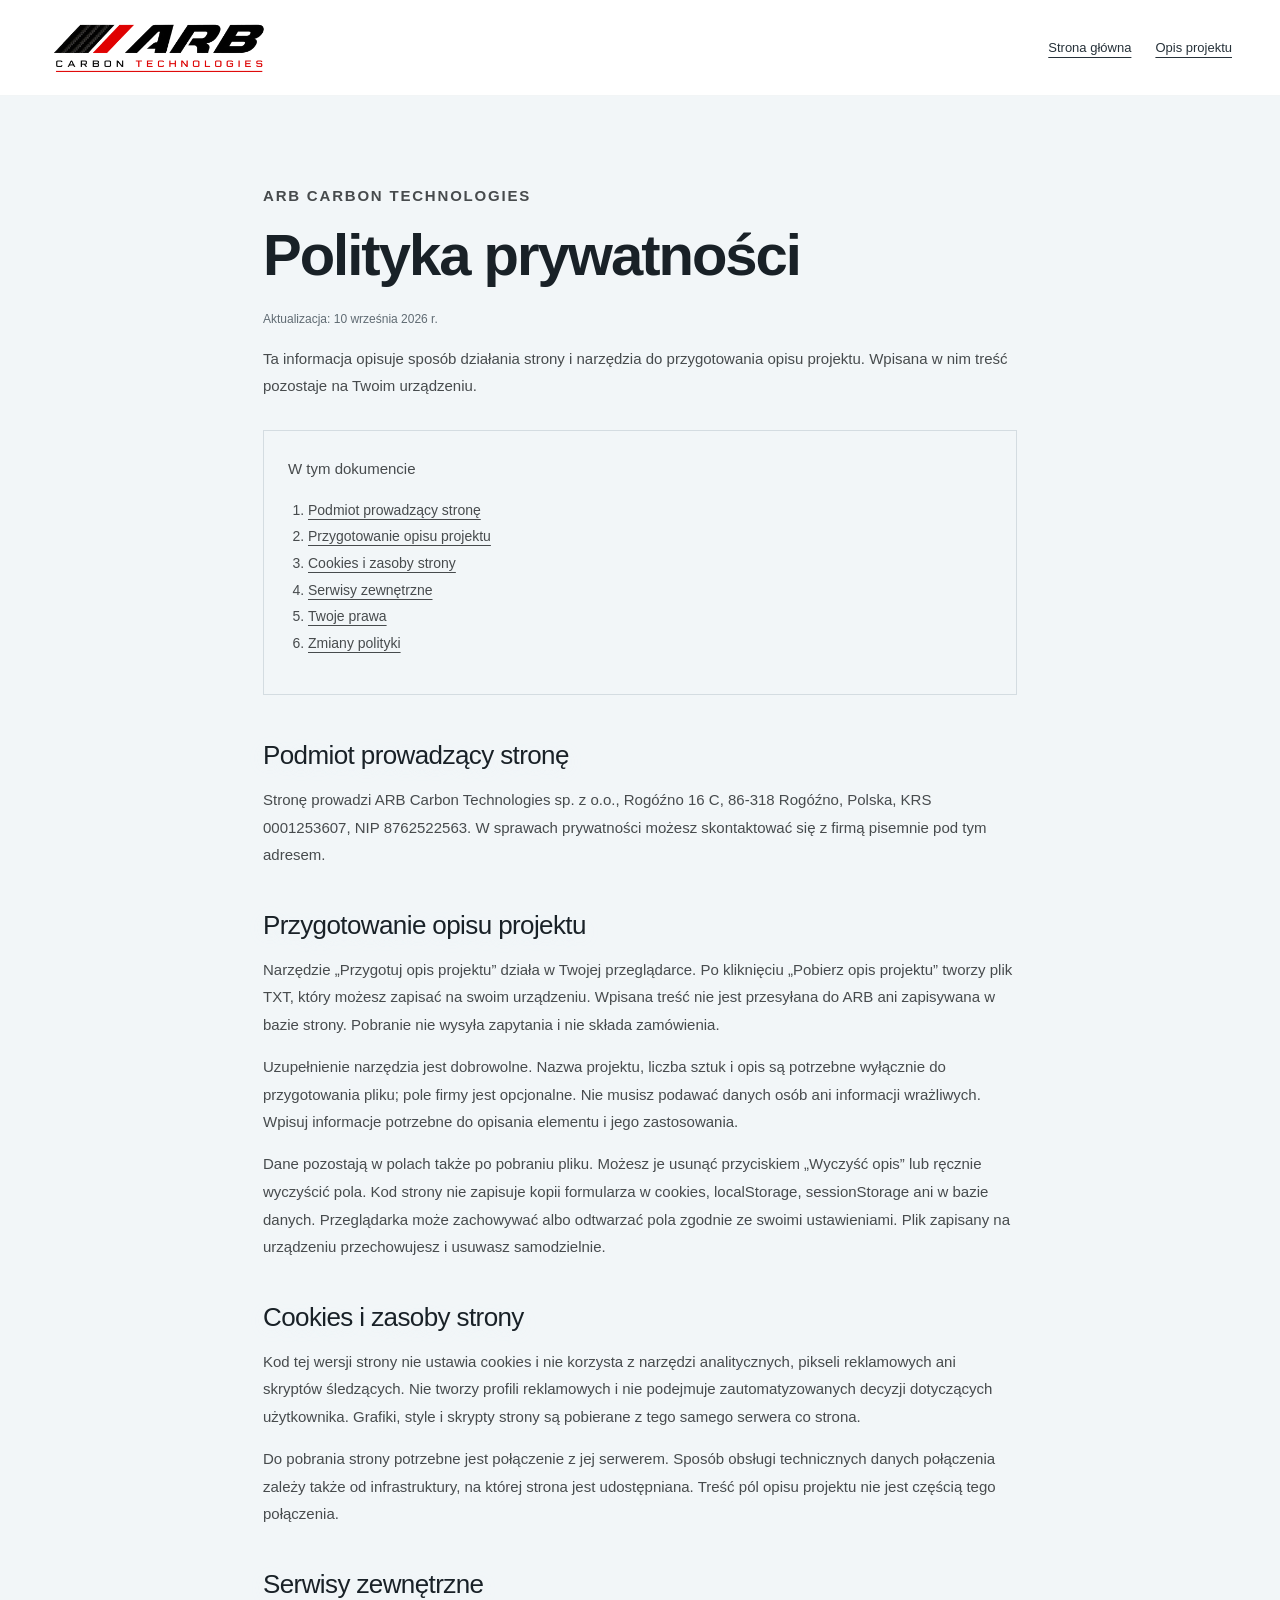
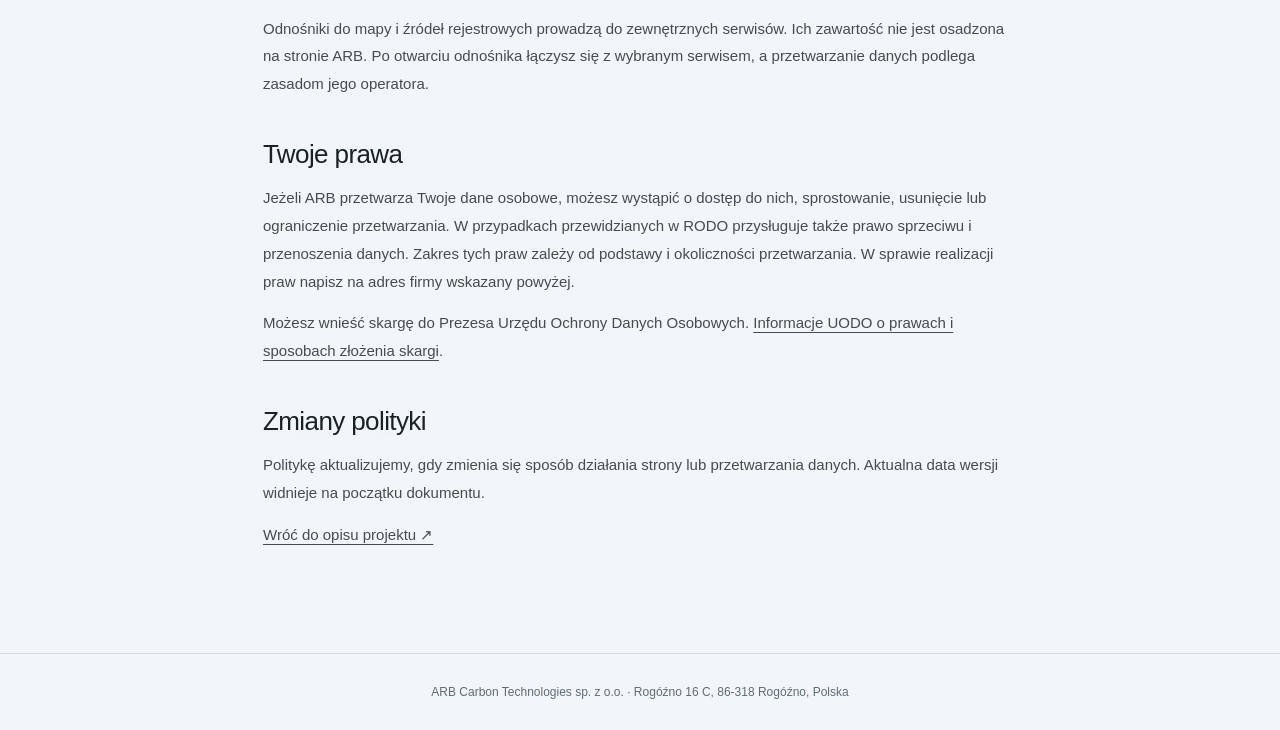
==== polityka-prywatnosci.html @ 8e873575 "Dodaj stronę ARB Carbon Technologies Aktualny projekt strony z animacjami, lokalnym generatorem opis" ====
<!doctype html>
<html lang="pl">
<head>
  <meta charset="utf-8">
  <meta http-equiv="Content-Security-Policy" content="default-src 'self'; script-src 'self' 'sha256-8RVuYp0rZV36lyGmBgAni/ZGkVA51W/jAqYqKKW5oOg='; script-src-attr 'none'; style-src 'self' 'unsafe-inline'; img-src 'self' data: blob:; font-src 'self'; connect-src 'none'; form-action 'none'; object-src 'none'; frame-src 'none'; base-uri 'none'; worker-src 'none'; media-src 'none'">
  <meta name="viewport" content="width=device-width, initial-scale=1">
  <meta name="theme-color" content="#f2f6f8">
  <meta name="referrer" content="no-referrer">
  <meta name="description" content="Prywatność na stronie ARB Carbon Technologies. Zasady lokalnego przygotowania opisu projektu, cookies, linki zewnętrzne i kontakt w sprawach danych.">
  <meta property="og:title" content="Polityka prywatności | ARB Carbon Technologies">
  <meta property="og:description" content="Jak działa lokalny opis projektu i jak dbamy o prywatność na stronie ARB.">
  <meta property="og:type" content="website">
  <meta property="og:locale" content="pl_PL">
  <meta property="og:site_name" content="ARB Carbon Technologies">
  <title>Polityka prywatności | ARB Carbon Technologies</title>
  <link rel="icon" href="assets/favicon.svg" type="image/svg+xml">
  <link rel="stylesheet" href="styles.css">
  <link rel="stylesheet" href="space.css">
  <link rel="stylesheet" href="enhancements.css">
</head>
<body class="legal-page">
  <a class="skip-link" href="#main">Przejdź do treści</a>
  <header class="site-header"><div class="header-inner wrap"><a class="brand" href="index.html" aria-label="ARB Carbon Technologies — strona główna"><img src="assets/arb-logo.webp" alt="ARB Carbon Technologies" width="2172" height="724"></a><nav class="legal-nav" aria-label="Nawigacja"><a href="index.html">Strona główna</a><a href="index.html#zapytanie">Opis projektu</a></nav></div></header>
  <main id="main" class="legal-content">
    <p class="eyebrow">ARB CARBON TECHNOLOGIES</p>
    <h1>Polityka prywatności</h1>
    <p class="legal-date">Aktualizacja: <time datetime="2026-09-10">10 września 2026 r.</time></p>
    <p>Ta informacja opisuje sposób działania strony i narzędzia do przygotowania opisu projektu. Wpisana w nim treść pozostaje na Twoim urządzeniu.</p>
    <nav class="legal-toc" aria-label="Spis treści polityki"><p>W tym dokumencie</p><ol><li><a href="#podmiot">Podmiot prowadzący stronę</a></li><li><a href="#opis">Przygotowanie opisu projektu</a></li><li><a href="#cookies">Cookies i zasoby strony</a></li><li><a href="#linki">Serwisy zewnętrzne</a></li><li><a href="#prawa">Twoje prawa</a></li><li><a href="#zmiany">Zmiany polityki</a></li></ol></nav>
    <section id="podmiot"><h2>Podmiot prowadzący stronę</h2><p>Stronę prowadzi ARB Carbon Technologies sp. z o.o., Rogóźno 16 C, 86-318 Rogóźno, Polska, KRS 0001253607, NIP 8762522563. W sprawach prywatności możesz skontaktować się z firmą pisemnie pod tym adresem.</p></section>
    <section id="opis"><h2>Przygotowanie opisu projektu</h2><p>Narzędzie „Przygotuj opis projektu” działa w Twojej przeglądarce. Po kliknięciu „Pobierz opis projektu” tworzy plik TXT, który możesz zapisać na swoim urządzeniu. Wpisana treść nie jest przesyłana do ARB ani zapisywana w bazie strony. Pobranie nie wysyła zapytania i nie składa zamówienia.</p><p>Uzupełnienie narzędzia jest dobrowolne. Nazwa projektu, liczba sztuk i opis są potrzebne wyłącznie do przygotowania pliku; pole firmy jest opcjonalne. Nie musisz podawać danych osób ani informacji wrażliwych. Wpisuj informacje potrzebne do opisania elementu i jego zastosowania.</p><p>Dane pozostają w polach także po pobraniu pliku. Możesz je usunąć przyciskiem „Wyczyść opis” lub ręcznie wyczyścić pola. Kod strony nie zapisuje kopii formularza w cookies, localStorage, sessionStorage ani w bazie danych. Przeglądarka może zachowywać albo odtwarzać pola zgodnie ze swoimi ustawieniami. Plik zapisany na urządzeniu przechowujesz i usuwasz samodzielnie.</p></section>
    <section id="cookies"><h2>Cookies i zasoby strony</h2><p>Kod tej wersji strony nie ustawia cookies i nie korzysta z narzędzi analitycznych, pikseli reklamowych ani skryptów śledzących. Nie tworzy profili reklamowych i nie podejmuje zautomatyzowanych decyzji dotyczących użytkownika. Grafiki, style i skrypty strony są pobierane z tego samego serwera co strona.</p><p>Do pobrania strony potrzebne jest połączenie z jej serwerem. Sposób obsługi technicznych danych połączenia zależy także od infrastruktury, na której strona jest udostępniana. Treść pól opisu projektu nie jest częścią tego połączenia.</p><!-- Hosting-specific notice must be completed from actual provider configuration before public deployment. --></section>
    <section id="linki"><h2>Serwisy zewnętrzne</h2><p>Odnośniki do mapy i źródeł rejestrowych prowadzą do zewnętrznych serwisów. Ich zawartość nie jest osadzona na stronie ARB. Po otwarciu odnośnika łączysz się z wybranym serwisem, a przetwarzanie danych podlega zasadom jego operatora.</p></section>
    <section id="prawa"><h2>Twoje prawa</h2><p>Jeżeli ARB przetwarza Twoje dane osobowe, możesz wystąpić o dostęp do nich, sprostowanie, usunięcie lub ograniczenie przetwarzania. W przypadkach przewidzianych w RODO przysługuje także prawo sprzeciwu i przenoszenia danych. Zakres tych praw zależy od podstawy i okoliczności przetwarzania. W sprawie realizacji praw napisz na adres firmy wskazany powyżej.</p><p>Możesz wnieść skargę do Prezesa Urzędu Ochrony Danych Osobowych. <a href="https://uodo.gov.pl/pl/493/155" rel="noreferrer">Informacje UODO o prawach i sposobach złożenia skargi</a>.</p></section>
    <section id="zmiany"><h2>Zmiany polityki</h2><p>Politykę aktualizujemy, gdy zmienia się sposób działania strony lub przetwarzania danych. Aktualna data wersji widnieje na początku dokumentu.</p></section>
    <p><a href="index.html#zapytanie">Wróć do opisu projektu ↗</a></p>
  </main>
  <footer>ARB Carbon Technologies sp. z o.o. · Rogóźno 16 C, 86-318 Rogóźno, Polska</footer>
</body>
</html>
---- styles.css ----
@charset "UTF-8";
:root{--red:#e5232c;--red-dark:#bd1620;--ink:#151719;--muted:#75797c;--paper:#fff;--pale:#f3f4f3;--line:#dedfdf;--dark:#0c0e10;--wrap:1320px;--gutter:48px}
*,*::before,*::after{box-sizing:border-box}html{scroll-behavior:smooth;scroll-padding-top:115px}body{margin:0;background:var(--paper);color:var(--ink);font-family:Arial,Helvetica,sans-serif;-webkit-font-smoothing:antialiased;font-size:15px;line-height:1.7}button,input,select,textarea{font:inherit}button,a{-webkit-tap-highlight-color:transparent}a{color:inherit;text-decoration:none}button{cursor:pointer}img{max-width:100%;display:block}button{color:inherit}p,h1,h2,h3,h4{margin:0}button:focus-visible,a:focus-visible,summary:focus-visible,select:focus-visible,input:focus-visible,textarea:focus-visible,[tabindex="0"]:focus-visible{outline:3px solid var(--red);outline-offset:5px}::selection{background:var(--red);color:white}.wrap{max-width:calc(var(--wrap) + var(--gutter)*2);padding-inline:var(--gutter);margin-inline:auto}.sr-only{position:absolute!important;width:1px;height:1px;padding:0;margin:-1px;overflow:hidden;clip:rect(0,0,0,0);white-space:nowrap;border:0}.skip-link{position:fixed;z-index:100;top:8px;left:8px;background:white;padding:12px 24px;transform:translateY(-150%)}.skip-link:focus{transform:none}.section{padding-block:112px}.eyebrow,.tiny{font-size:10px;font-weight:700;letter-spacing:1.8px;line-height:1.5}.eyebrow{display:flex;align-items:center;gap:15px;margin-bottom:28px}.section-no{color:var(--red);letter-spacing:1px}.light{color:#c5c8cb}.red-line{height:2px;width:27px;background:var(--red);display:inline-block}.muted{color:#8a8e90}h2{font-size:58px;font-weight:600;line-height:1.08;letter-spacing:-2.6px}h3{font-size:25px;line-height:1.2;letter-spacing:-.8px;font-weight:600}.lead{font-size:23px;line-height:1.45;letter-spacing:-.6px}.button{display:inline-flex;align-items:center;justify-content:center;gap:30px;min-height:58px;padding:16px 25px;background:var(--red);color:white;border:1px solid var(--red);font-size:12px;font-weight:700;line-height:1.5;transition:background .2s,transform .2s}.button:hover{background:var(--red-dark);border-color:var(--red-dark);transform:translateY(-2px)}.button span{font-size:21px;font-weight:400;line-height:1}.button-small{min-height:45px;padding:10px 18px;gap:22px;font-size:11px}.text-link{font-size:12px;display:inline-flex;align-items:center;gap:28px;font-weight:700;border-bottom:1px solid #aeb0b2;padding-bottom:7px;line-height:1.5}.text-link span{font-size:20px;font-weight:400}.text-link:hover{color:var(--red);border-color:var(--red)}.light-link{color:white;border-color:#5b5f64}.small-action{border:0;background:transparent;padding:0;font-size:11px;display:inline-flex;gap:12px;align-items:center;border-bottom:1px solid #b0b2b3;line-height:1.8}.small-action:hover{color:var(--red)}
.site-header{height:96px;background:rgba(255,255,255,.97);position:sticky;top:0;z-index:20;border-bottom:1px solid #ececec;transition:box-shadow .2s}.site-header.is-scrolled{box-shadow:0 4px 20px #0000000b}.header-inner{height:100%;display:flex;align-items:center;justify-content:space-between;gap:35px}.brand{width:228px;flex-shrink:0}.brand img{width:100%;height:auto}.primary-nav{display:flex;align-items:center;gap:35px}.primary-nav>a:not(.button){font-size:12px;font-weight:600;position:relative}.primary-nav>a:not(.button)::after{content:"";position:absolute;bottom:-8px;left:0;width:100%;height:2px;background:var(--red);transform:scaleX(0);transition:transform .2s;transform-origin:left}.primary-nav>a:hover::after,.primary-nav>a[aria-current="location"]::after,.primary-nav>a.is-active::after{transform:scaleX(1)}.header-cta{margin-left:13px}.menu-toggle{display:none}
.hero{background:var(--dark);min-height:744px;position:relative;isolation:isolate;overflow:hidden;color:white}.hero-image{position:absolute;inset:0;width:100%;height:100%;object-fit:cover;object-position:center 50%;z-index:-3}.hero-shade{position:absolute;inset:0;z-index:-2;background:linear-gradient(90deg,rgba(8,10,12,.98) 0%,rgba(8,10,12,.65) 31%,rgba(8,10,12,.08) 58%),linear-gradient(0deg,rgba(8,10,12,.8),transparent 25%)}.hero-content{padding-top:76px;padding-bottom:124px;position:relative}.hero .eyebrow{font-size:10px;letter-spacing:2px;margin-bottom:25px}.hero h1{font-size:96px;font-weight:600;letter-spacing:-5.5px;line-height:.99}.hero h1>span{color:var(--red)}.hero-description{color:#b9bdc1;font-size:14px;line-height:1.85;margin-top:29px}.hero-actions{display:flex;align-items:center;gap:30px;margin-top:32px}.hero-actions .button{padding:16px 23px}.hero-actions .text-link{border:0;font-size:11px;gap:15px}.hero-foot{position:absolute;left:0;right:0;bottom:30px;display:flex;align-items:center;gap:30px}.scroll-cue{display:inline-flex;gap:17px;align-items:center;font-size:9px;letter-spacing:1.5px}.scroll-cue>span{border:1px solid #56595d;width:28px;height:36px;display:grid;place-items:center;font-size:15px}.hero-caption{margin-left:auto;font-size:8px;color:#a0a4a8;letter-spacing:1.7px}.hero-index{font-size:9px;color:#cbd0d3;margin-left:50px;letter-spacing:2px}.visual-label{position:absolute;font-size:8px;line-height:1.4;color:#a4a6a9;right:22px;bottom:9px}.values-strip{border-bottom:1px solid var(--line);background:#f5f6f5}.values-inner{display:flex;align-items:center;justify-content:space-between;min-height:84px;gap:20px}.values-inner>span{display:flex;gap:14px;align-items:center;font-size:12px;font-weight:600}.values-inner i{font-style:normal;font-weight:400;font-size:24px;color:#555c60}.values-inner .origin{font-size:9px;letter-spacing:1.4px;color:#6d7276;border-left:1px solid #d4d7d9;padding-left:45px}.polish-mark{width:15px;height:11px;border:1px solid #d8d8d8;background:linear-gradient(to bottom,white 50%,#e5232c 50%)}
.about-grid{display:grid;grid-template-columns:1.04fr 1fr;gap:95px}.about-copy{padding-top:44px;max-width:560px}.about-copy .lead{margin-bottom:21px;color:#202427}.about-copy>p:not(.lead){font-size:14px;color:#70767a;line-height:1.9;margin-bottom:13px}.about-copy .text-link{margin-top:14px}.material-note{display:flex;align-items:center;gap:30px;margin-top:78px;position:relative}.material-note::before{content:"";position:absolute;top:0;left:var(--gutter);right:var(--gutter);height:1px;background:var(--line)}.material-note{padding-top:35px}.material-number{width:72px;height:77px;border:1px solid #bdc1c4;font-size:55px;line-height:1;display:flex;align-items:center;justify-content:center;position:relative;font-weight:500}.material-number>span{position:absolute;top:5px;left:7px;font-size:9px;color:#777}.material-note .eyebrow{font-size:8px;letter-spacing:1.4px;color:#777e82;margin-bottom:9px}.material-note>div:nth-child(2)>p:last-child{font-size:21px;letter-spacing:-.5px;white-space:nowrap}.material-description{color:#73797d;font-size:12px;line-height:1.9;margin-left:auto;max-width:420px}.material-plus{font-size:25px;font-weight:300;color:#a5aaae;margin-left:26px}
.capabilities-section{background:var(--pale)}.section-heading{display:flex;align-items:flex-end;justify-content:space-between;gap:40px;margin-bottom:57px}.section-heading>p{font-size:13px;line-height:1.9;color:#71777b;margin-bottom:4px}.capability-cards{display:grid;grid-template-columns:repeat(3,1fr);gap:20px}.capability-card{background:#fff;padding:30px 31px 25px;display:flex;flex-direction:column;border:1px solid #e7e9e8;position:relative;transition:border-color .3s,transform .3s}.capability-card:hover{border-color:#c4c8c6;transform:translateY(-5px)}.card-top{display:flex;align-items:flex-start;justify-content:space-between;margin-bottom:34px}.card-top .tiny{font-size:8px;color:#757c80;letter-spacing:1.5px}.card-top svg{width:62px;height:62px;stroke:#484f54;stroke-width:1;transform:rotate(-5deg)}.capability-card:nth-child(2) svg{stroke:var(--red)}.capability-card h3{font-size:27px;line-height:1.2;margin-bottom:21px}.capability-card p{color:#747a7e;font-size:12px;line-height:1.95;margin-bottom:35px}.card-link{padding-top:20px;border-top:1px solid #e2e4e3;font-size:10px;font-weight:700;display:flex;align-items:center;justify-content:space-between;gap:10px;margin-top:auto}.card-link>span{font-size:21px;line-height:1;font-weight:400;color:var(--red)}.card-link:hover{color:var(--red)}.applications{display:grid;grid-template-columns:1fr 1.85fr;gap:80px;margin-top:86px}.application-intro .eyebrow{font-size:8px;color:#787e82;margin-bottom:20px}.application-intro h3{font-size:30px;line-height:1.15;margin-bottom:18px}.application-intro>p:last-child{color:#757b7e;font-size:11px;line-height:1.8;max-width:290px}.sector-tabs{display:flex;border-bottom:1px solid #d2d6d4;gap:25px;flex-wrap:wrap}.sector-tabs button{background:transparent;border:0;border-bottom:2px solid transparent;padding:8px 0 15px;font-size:11px;color:#787e80;white-space:nowrap;margin-bottom:-1px}.sector-tabs button[aria-selected="true"]{color:#1a1e20;border-color:var(--red);font-weight:700}.sector-tabs button:hover{color:var(--red)}.sector-panel{display:flex;gap:27px;align-items:flex-start;padding:37px 0 15px;min-height:188px}.sector-number{font-size:50px;color:#b9bfbc;letter-spacing:-3px;line-height:1;font-weight:400}.sector-panel h4{font-size:20px;font-weight:500;letter-spacing:-.5px;line-height:1.3;margin-bottom:13px}.sector-panel p{max-width:430px;color:#757b7e;font-size:12px;line-height:1.85}.round-link{border:1px solid #bfc6c2;border-radius:50%;width:42px;height:42px;flex-shrink:0;display:grid;place-items:center;font-size:21px;margin-left:auto;transition:background .2s,color .2s}.round-link:hover{background:var(--red);color:white;border-color:var(--red)}
.material-feature{position:relative;isolation:isolate;overflow:hidden;background:#111518;color:white;min-height:475px}.material-feature-image{position:absolute;inset:0;z-index:-3;background-image:url('assets/carbon-hero.webp');background-repeat:no-repeat;background-size:170%;background-position:88% 53%;transform:scaleX(-1)}.material-feature-shade{position:absolute;inset:0;z-index:-2;background:linear-gradient(90deg,rgba(7,10,12,.24),rgba(7,10,12,.3) 32%,rgba(7,10,12,.95) 66%,#0b0e10)}.material-feature-inner{padding-block:78px;padding-left:calc(var(--gutter) + 53%);max-width:calc(var(--wrap) + var(--gutter)*2)}.material-feature .eyebrow{font-size:8px;letter-spacing:1.2px;margin-bottom:22px;gap:12px}.material-feature h2{font-size:57px;letter-spacing:-2.4px;font-weight:500}.material-feature h2 em{font-style:normal;color:#acb3b8}.material-feature p:not(.eyebrow){font-size:12px;color:#b0b8be;line-height:1.9;margin-top:22px;margin-bottom:21px}.material-feature .text-link{font-size:10px;gap:25px}
.process-grid{display:grid;grid-template-columns:repeat(4,1fr);gap:30px}.step{display:flex;justify-content:space-between;align-items:center;border-top:1px solid #cbd0cc;padding-top:17px;margin-bottom:45px;font-size:11px;color:var(--red);font-weight:700}.step>span:last-child{font-size:18px;color:#959c97;font-weight:400}.process-grid h3{font-size:20px;letter-spacing:-.6px;margin-bottom:16px}.process-grid p{font-size:12px;color:#788079;line-height:1.95;max-width:245px}.faq-block{display:grid;grid-template-columns:1fr 1.8fr;gap:95px;padding-top:86px;margin-top:90px;border-top:1px solid var(--line)}.faq-block .eyebrow{font-size:8px;color:#858b87;margin-bottom:20px}.faq-block h3{font-size:30px;line-height:1.2}.faq-list{border-top:1px solid var(--line)}details{border-bottom:1px solid var(--line)}summary{list-style:none;cursor:pointer;display:flex;align-items:center;justify-content:space-between;gap:30px;padding:22px 0;font-size:13px;font-weight:600;line-height:1.5}summary::-webkit-details-marker{display:none}summary span{font-size:21px;font-weight:400;color:#858d86;transition:transform .2s}details[open] summary span{transform:rotate(45deg);color:var(--red)}details p{font-size:12px;line-height:1.9;color:#788078;padding:0 35px 25px 0}
.contact-section{background:var(--pale);border-top:1px solid #e7eae7}.contact-heading{margin-bottom:65px}.contact-heading h2{position:relative;font-size:76px;letter-spacing:-3.8px;line-height:1.05}.contact-arrow{position:absolute;right:0;top:-25px;font-size:140px;font-weight:400;line-height:1;color:var(--red)}.contact-grid{display:grid;grid-template-columns:1fr 1.36fr;gap:90px}.contact-information .lead{font-size:21px;line-height:1.45}.contact-item{margin-top:36px}.contact-item .tiny{display:block;font-size:8px;color:#858b87;letter-spacing:1.6px;margin-bottom:14px}.contact-item>p{font-size:15px;line-height:1.9}.contact-item .text-link{font-size:11px;margin-top:15px}.contact-email{display:block;font-size:22px;letter-spacing:-.6px;overflow-wrap:anywhere}.company-mini{display:flex;gap:30px;font-size:9px;color:#777e78;margin-top:33px}.company-mini strong{font-weight:500;color:#202621;margin-left:6px}.contact-tools{display:flex;gap:30px;margin-top:16px}.location-art{position:relative;overflow:hidden;margin-top:36px;height:132px;border:1px solid #dfe4df;background:repeating-linear-gradient(0deg,transparent,transparent 21px,#dfe4df 21px,#dfe4df 22px),repeating-linear-gradient(90deg,transparent,transparent 21px,#dfe4df 21px,#dfe4df 22px);display:flex;justify-content:center;align-items:center;flex-direction:column}.location-art::after{content:"";position:absolute;inset:0;background:radial-gradient(ellipse,#f3f4f3aa 15%,transparent 80%);z-index:0}.location-cross{width:14px;height:14px;border:3px solid var(--red);border-radius:50%;box-shadow:0 0 0 7px #e5232c13;position:relative;z-index:1;margin-bottom:14px;background:var(--pale)}.location-art>span{font-size:9px;font-weight:700;letter-spacing:2px;position:relative;z-index:1}.location-art small{font-size:6px;letter-spacing:1.4px;color:#8b928b;position:relative;z-index:1;margin-top:4px}.project-form{background:white;padding:34px;border:1px solid #e3e7e3}.form-heading{scroll-margin-top:125px;margin-bottom:29px}.form-heading .tiny{font-size:8px;color:#777e78;letter-spacing:1.4px}.form-heading h3{font-size:25px;letter-spacing:-.8px;margin-top:12px}.form-heading>p{font-size:10px;color:#858c85;margin-top:10px}.form-row{display:grid;grid-template-columns:1fr 1fr;gap:19px;margin-bottom:22px}.project-form label{display:block;font-size:10px;font-weight:600;line-height:1.5}.optional{font-weight:400;color:#8e938f;font-size:9px}.project-form input:not([type="checkbox"]),.project-form select,.project-form textarea{width:100%;display:block;margin-top:9px;background:#f8f9f8;border:1px solid #dfe3df;border-radius:0;min-height:45px;padding:11px 12px;color:#252b25;font-size:11px;font-weight:400;line-height:1.5;transition:border-color .2s;box-shadow:none}.project-form input:hover,.project-form select:hover,.project-form textarea:hover{border-color:#b4bdb5}.project-form input::placeholder,.project-form textarea::placeholder{color:#989e98;opacity:1}.project-form textarea{resize:vertical;min-height:126px}.textarea-note{display:flex;justify-content:space-between;gap:10px;margin-top:6px;font-size:8px;color:#8a918a}.textarea-note>span:last-child{white-space:nowrap}.checkbox-label{display:flex!important;align-items:flex-start;gap:10px;margin-top:22px;font-weight:400!important;color:#7c837c;font-size:9px!important;line-height:1.8!important}.checkbox-label input{accent-color:var(--red);margin:3px 0 0;width:13px;height:13px;flex-shrink:0}.inline-button{background:none;border:0;padding:0;color:inherit;font:inherit;text-decoration:underline}.inline-button:hover{color:var(--red)}.form-button{width:100%;justify-content:space-between;margin-top:25px;min-height:52px;padding:13px 20px;font-size:11px}.form-explanation{font-size:9px;line-height:1.8;color:#879087;margin-top:13px}.form-status{font-size:11px;line-height:1.6;color:#1e542f;margin-top:10px}.form-status:empty{display:none}
.footer{background:white}.footer-main{display:flex;align-items:center;gap:45px;padding-top:43px;padding-bottom:35px}.footer-brand{width:193px}.footer-main>p{font-size:11px;color:#7f8580}.back-top{width:42px;height:42px;display:grid;place-items:center;border:1px solid #d9ded9;font-size:18px;margin-left:auto}.back-top:hover{color:var(--red);border-color:var(--red)}.footer-bottom{border-top:1px solid #e8eae8;display:flex;justify-content:space-between;align-items:center;padding-top:22px;padding-bottom:23px;font-size:9px;color:#868d86;gap:25px}.footer-bottom>div{display:flex;gap:25px;align-items:center}.footer-bottom button{border:0;background:transparent;padding:0;font-size:9px;color:#6f776f}.footer-bottom button:hover{color:var(--red)}.footer-bottom>div>span{color:#a0a6a0;margin-left:25px;font-size:8px;letter-spacing:.5px}
.dialog{border:0;border-top:4px solid var(--red);padding:45px;max-width:640px;width:calc(100% - 32px);max-height:85vh;overflow-y:auto;color:var(--ink);box-shadow:0 20px 100px #0003}.dialog::backdrop{background:#080d11bb;backdrop-filter:blur(5px)}.dialog-close{position:absolute;right:16px;top:14px;background:#f1f3f1;border:0;width:32px;height:32px;font-size:24px;line-height:1;display:grid;place-items:center}.dialog .eyebrow{font-size:9px;color:var(--red);margin-bottom:18px}.dialog h2{font-size:32px;letter-spacing:-1px;line-height:1.1;margin-right:20px;margin-bottom:22px}.dialog p{font-size:12px;line-height:1.85;color:#727b73;margin-top:14px;overflow-wrap:anywhere}.dialog h3{font-size:17px;margin-top:25px}.dialog a{text-decoration:underline;color:#202922}.company-details{margin:25px 0;font-size:12px}.company-details>div{display:grid;grid-template-columns:145px 1fr;border-bottom:1px solid var(--line);padding:10px 0;gap:15px}.company-details dt{color:#838b84}.company-details dd{margin:0}.dialog-note{border-top:1px solid var(--line);padding-top:15px}.js-ready [data-reveal]{opacity:0;transform:translateY(18px);transition:opacity .65s ease,transform .65s ease}.js-ready [data-reveal].is-visible{opacity:1;transform:none}
@media(min-width:1600px){.hero{min-height:800px}.hero-content{padding-top:88px}.hero-image{object-position:center 47%}.hero h1{font-size:106px}.material-feature-inner{padding-left:760px}}
@media(max-width:1190px){:root{--gutter:34px}.primary-nav{gap:25px}.brand{width:200px}.hero{min-height:700px}.hero h1{font-size:84px}.hero-content{padding-top:67px}.about-grid{gap:55px}.section{padding-block:90px}h2{font-size:51px}.material-description{max-width:335px}.capability-card{padding:26px 23px}.capability-card h3{font-size:24px}.applications{gap:50px;grid-template-columns:1fr 1.9fr}.sector-tabs{gap:19px}.sector-tabs button{font-size:10px}.material-feature-inner{padding-left:52%}.material-feature h2{font-size:47px}.contact-grid{gap:55px}.contact-heading h2{font-size:66px}.project-form{padding:28px}.contact-information .lead{font-size:19px}.form-heading h3{font-size:23px}.faq-block{gap:65px}.values-inner .origin{padding-left:28px}}
@media(max-width:950px){:root{--gutter:28px}.site-header{height:82px}.brand{width:175px}.primary-nav{gap:20px}.primary-nav>a:not(.button){font-size:11px}.header-cta{margin-left:0}.button-small{padding:10px 13px;gap:12px}.hero h1{font-size:79px}.hero-image{object-position:55% center}.hero-shade{background:linear-gradient(90deg,#080a0cf2,#080a0ca6 40%,#080a0c19 90%),linear-gradient(0deg,#080a0caa,transparent 30%)}.hero-caption{font-size:7px}.hero-index{margin-left:15px}.values-inner>span{font-size:10px;gap:10px}.values-inner .origin{font-size:8px;padding-left:15px}.about-grid{gap:40px;grid-template-columns:1fr 1fr}h2{font-size:43px}.about-copy{padding-top:39px}.about-copy .lead{font-size:21px}.about-copy>p:not(.lead){font-size:12px}.material-note{gap:20px}.material-note>div:nth-child(2)>p:last-child{font-size:18px}.material-description{font-size:10px;max-width:280px}.material-plus{margin-left:0}.material-number{flex-shrink:0;width:60px;height:66px;font-size:45px}.section-heading>p{font-size:11px}.capability-cards{gap:13px}.capability-card{padding:22px 18px}.card-top{margin-bottom:23px}.card-top svg{width:49px;height:49px}.card-top .tiny{font-size:7px}.capability-card h3{font-size:21px}.capability-card p{font-size:11px;margin-bottom:26px}.card-link{font-size:9px}.applications{gap:40px;grid-template-columns:1fr 1.75fr}.sector-tabs{gap:12px}.sector-tabs button{font-size:9px}.sector-panel{gap:20px}.sector-number{font-size:40px}.sector-panel h4{font-size:18px}.sector-panel p{font-size:11px}.round-link{width:32px;height:32px;font-size:18px}.material-feature{min-height:410px}.material-feature-inner{padding-block:68px;padding-left:50%}.material-feature h2{font-size:43px}.material-feature p:not(.eyebrow){font-size:11px}.material-feature .eyebrow{font-size:7px;letter-spacing:1px}.process-grid{gap:20px}.process-grid h3{font-size:18px}.process-grid p{font-size:11px}.faq-block{gap:50px}.contact-grid{gap:35px;grid-template-columns:1fr 1.25fr}.contact-heading h2{font-size:60px}.contact-arrow{font-size:110px}.contact-information .lead{font-size:18px}.company-mini{gap:18px;font-size:8px;flex-wrap:wrap}.contact-tools{gap:18px}.contact-tools .small-action{font-size:10px}.project-form{padding:23px}.form-heading h3{font-size:21px}.form-row{gap:12px}.textarea-note{font-size:7px}.footer-bottom>div{gap:20px}.footer-bottom>div>span{display:none}}
@media(max-width:760px){:root{--gutter:24px}.site-header{height:76px}.brand{width:182px}.header-inner{gap:15px}.menu-toggle{display:flex;width:42px;height:42px;border:1px solid #dce0dc;background:white;flex-direction:column;align-items:center;justify-content:center;gap:6px}.menu-toggle span{width:18px;height:1px;background:#171d17;transition:transform .2s}.menu-toggle[aria-expanded="true"] span:first-child{transform:translateY(3.5px) rotate(45deg)}.menu-toggle[aria-expanded="true"] span:last-child{transform:translateY(-3.5px) rotate(-45deg)}.primary-nav{position:absolute;top:76px;left:0;right:0;background:white;border-bottom:1px solid #dfe3df;display:none;align-items:stretch;padding:20px 24px 28px;box-shadow:0 12px 15px #0000000d}.primary-nav.is-open{display:flex;flex-direction:column;gap:0}.primary-nav>a:not(.button){padding:13px 0;font-size:15px;border-bottom:1px solid #ecefec}.primary-nav>a:not(.button)::after{bottom:0;width:30px}.header-cta{margin-top:20px;min-height:48px;justify-content:space-between;font-size:12px}.hero{min-height:730px}.hero-content{padding-top:51px;padding-bottom:165px}.hero h1{font-size:73px;letter-spacing:-4px;line-height:1.02}.hero .eyebrow{font-size:8px;letter-spacing:1.4px;margin-bottom:25px;gap:12px}.hero .red-line{width:22px}.hero-description{font-size:12px;line-height:1.9;margin-top:24px}.hero-actions{align-items:flex-start;flex-direction:column;gap:20px;margin-top:28px}.hero-actions .button{min-height:53px;font-size:11px;padding:14px 19px}.hero-actions .text-link{font-size:10px;gap:24px}.hero-image{object-position:62% center;opacity:.68}.hero-shade{background:linear-gradient(90deg,#080a0cde,#080a0c52 90%),linear-gradient(0deg,#080a0cbb,transparent 35%)}.hero-foot{bottom:28px}.hero-caption{display:none}.hero-index{margin-left:auto}.visual-label{font-size:7px;right:15px;bottom:7px}.values-inner{display:grid;grid-template-columns:1fr 1fr;gap:0;min-height:112px}.values-inner>span{font-size:10px;min-height:50px;gap:12px}.values-inner>span:nth-child(2n){padding-left:15px}.values-inner i{font-size:21px}.values-inner .origin{border:0;font-size:7px;letter-spacing:1px;padding-left:15px}.section{padding-block:72px}.eyebrow{font-size:8px;letter-spacing:1.6px;margin-bottom:22px;gap:12px}h2{font-size:43px;line-height:1.1;letter-spacing:-2px}.about-grid{grid-template-columns:1fr;gap:30px}.about-copy{padding-top:0;max-width:none}.about-copy .lead{font-size:23px;margin-bottom:17px}.about-copy>p:not(.lead){font-size:13px;line-height:1.9}.about-copy .text-link{font-size:11px}.material-note{flex-wrap:wrap;gap:22px;margin-top:43px;padding-top:27px}.material-description{max-width:none;flex-basis:100%;font-size:11px;margin-left:0;line-height:1.8}.material-note>div:nth-child(2)>p:last-child{font-size:20px}.material-plus{margin-left:auto}.material-number{width:56px;height:62px;font-size:43px}.material-note .eyebrow{font-size:7px}.section-heading{display:block;margin-bottom:35px}.section-heading>p{font-size:12px;margin-top:24px}.capability-cards{grid-template-columns:1fr;gap:15px}.capability-card{padding:27px}.card-top{margin-bottom:22px}.card-top svg{width:59px;height:59px}.card-top .tiny{font-size:8px}.capability-card h3{font-size:29px}.capability-card p{font-size:12px;line-height:1.9;max-width:520px}.card-link{font-size:11px}.applications{grid-template-columns:1fr;gap:28px;margin-top:53px}.application-intro h3{font-size:32px}.application-intro h3 br{display:none}.application-intro>p:last-child{max-width:none;font-size:11px}.sector-tabs{gap:18px;row-gap:0}.sector-tabs button{font-size:10px;padding-bottom:12px}.sector-panel{padding-top:26px;gap:20px;min-height:165px}.sector-panel h4{font-size:19px}.sector-panel p{font-size:11px}.sector-number{font-size:41px}.round-link{display:none}.material-feature{min-height:570px;display:flex;align-items:flex-end}.material-feature-image{background-size:auto 130%;background-position:65% 20%;transform:none}.material-feature-shade{background:linear-gradient(0deg,#090d10 2%,#090d10ed 40%,#090d1066 78%,#090d1044)}.material-feature-inner{padding:230px var(--gutter) 50px;width:100%}.material-feature .eyebrow{font-size:7px}.material-feature h2{font-size:48px;letter-spacing:-2.4px}.material-feature p:not(.eyebrow){font-size:12px}.material-feature .text-link{font-size:10px}.process-grid{grid-template-columns:1fr 1fr;gap:35px 24px}.step{margin-bottom:25px;padding-top:14px}.process-grid h3{font-size:20px}.process-grid p{font-size:11px;line-height:1.85}.faq-block{grid-template-columns:1fr;gap:29px;margin-top:54px;padding-top:49px}.faq-block h3{font-size:31px}.faq-block .eyebrow{font-size:8px}.faq-block h3 br{display:none}summary{font-size:12px;gap:20px;padding:20px 0}details p{font-size:11px;padding-right:15px}.contact-heading{margin-bottom:37px}.contact-heading h2{font-size:46px;letter-spacing:-2.3px}.contact-arrow{display:none}.contact-grid{grid-template-columns:1fr;gap:36px}.contact-information .lead{font-size:21px}.contact-item{margin-top:30px}.contact-item>p{font-size:14px}.company-mini{font-size:9px;gap:25px}.contact-tools{gap:25px}.contact-tools .small-action{font-size:11px}.location-art{height:114px;margin-top:26px}.project-form{padding:25px}.form-heading h3{font-size:25px}.form-row{gap:18px}.project-form input:not([type="checkbox"]),.project-form select,.project-form textarea{font-size:16px;padding:10px;min-height:48px}.project-form label{font-size:11px}.project-form input::placeholder,.project-form textarea::placeholder{font-size:12px}.textarea-note{font-size:8px}.form-heading .tiny{font-size:7px}.form-button{font-size:12px;min-height:54px}.form-explanation{font-size:10px}.footer-main{flex-wrap:wrap;padding-top:28px;padding-bottom:25px;gap:13px 25px}.footer-brand{width:185px}.footer-main>p{order:3;flex-basis:100%;font-size:10px}.back-top{width:38px;height:38px}.footer-bottom{display:block;padding-top:20px;padding-bottom:24px;font-size:9px}.footer-bottom>div{margin-top:12px;gap:25px}.footer-bottom button{font-size:9px}.dialog{padding:35px 24px}.dialog h2{font-size:28px}.company-details>div{grid-template-columns:105px 1fr;font-size:11px}}
@media(max-width:390px){:root{--gutter:20px}.hero h1{font-size:64px;letter-spacing:-3.8px}.hero{min-height:706px}.hero .eyebrow{font-size:7px}.hero-actions .button{gap:22px}.values-inner>span{font-size:9px}.values-inner .origin{font-size:6px}.hero-content{padding-top:44px}h2{font-size:38px}.contact-heading h2{font-size:39px}.process-grid{gap:32px 19px}.process-grid h3{font-size:18px}.project-form{padding:20px}.form-row{grid-template-columns:1fr;gap:18px}.form-heading h3{font-size:23px}.sector-tabs{gap:14px}.sector-tabs button{font-size:9px}.material-note{gap:17px}.material-note>div:nth-child(2)>p:last-child{font-size:18px}}
@media(prefers-reduced-motion:reduce){html{scroll-behavior:auto}*,*::before,*::after{animation:none!important;transition:none!important}.js-ready [data-reveal]{opacity:1;transform:none}}
@media print{.site-header,.hero,.values-strip,.material-feature,.project-form,.footer,.menu-toggle,.contact-tools,.location-art,.capabilities-section,.process-section,.about-section,.contact-arrow,.skip-link{display:none!important}.section{padding:0}.contact-heading h2{font-size:30px}.contact-grid{display:block}.contact-section{background:white}.contact-information{opacity:1!important;transform:none!important}.dialog[open]{position:static;max-height:none;box-shadow:none}.dialog-close{display:none}}

.brief-privacy{font-size:9px;line-height:1.8;color:#707970;margin-top:20px}.brief-privacy .inline-button{color:#343e35}

.footer-brand img{width:100%;height:auto}.project-form fieldset{border:0;padding:0;margin:0;min-width:0}.project-form fieldset:disabled{opacity:.65}.project-form fieldset:disabled button{cursor:not-allowed}.project-form noscript p{font-size:12px;margin-top:20px;color:#6b746d}
.about-copy>p:not(.lead),.material-description,.section-heading>p,.capability-card p,.application-intro>p:last-child,.sector-panel p,.process-grid p,details p{color:#626d69}.card-top .tiny,.contact-item .tiny,.form-heading .tiny,.form-heading>p,.optional,.textarea-note,.form-explanation,.footer-main>p,.footer-bottom,.footer-bottom button{color:#68736c}.project-form input::placeholder,.project-form textarea::placeholder{color:#737b75}
---- space.css ----
/* One continuous, light studio environment. All original content remains in the document flow. */
:root { --space-bg:#f2f6f8; --space-white:#0b0f11; --space-copy:#474b4d; --space-line:#54585a29; --space-red:#ed2a38; }
html { background:var(--space-bg); }
body { background:var(--space-bg); color:var(--space-white); overflow-x:clip; }
.space-backdrop { position:fixed; inset:0; z-index:0; pointer-events:none; overflow:hidden; background:radial-gradient(ellipse at 72% 38%,#d3d7d980,transparent 59%),radial-gradient(ellipse at 13% 84%,#dadee030,transparent 54%),#f2f6f8; }
.space-backdrop::before { content:""; position:absolute; inset:0; opacity:.5; background-image:radial-gradient(1px 1px at 12% 18%,#525658 90%,transparent),radial-gradient(1px 1px at 76% 8%,#101416 90%,transparent),radial-gradient(1px 1px at 57% 67%,#383c3e 90%,transparent),radial-gradient(1px 1px at 82% 41%,#535759 90%,transparent),radial-gradient(1px 1px at 27% 87%,#696d6f 90%,transparent); background-size:470px 390px,710px 550px,530px 410px,620px 490px,380px 670px; }
.space-backdrop::after { content:""; position:absolute; inset:0; background:radial-gradient(ellipse at 60% 40%,transparent 25%,#f5f9fb70 100%); }
#space-canvas { display:block; width:100%; height:100%; }
body.space-rendered .space-backdrop::before { opacity:0; }
.space-route { position:fixed; width:1px; top:0; bottom:0; left:max(20px,calc((100vw - 1440px)/2 + 20px)); background:linear-gradient(transparent,#5a5e6010 20%,#5a5e6020 70%,transparent); pointer-events:none; z-index:1; }
.space-route::before { content:""; position:absolute; top:0; bottom:0; left:-2px; width:5px; background:linear-gradient(transparent 25%,#fa435416 45%,#fa435476 50%,#fa435416 55%,transparent 75%); transform:translateY(calc((var(--reading-progress,0) - .5) * 90vh)); }
#main,.footer { position:relative; z-index:2; }
.site-header,.site-header.is-scrolled { background:#f2f6f8b8; border-color:#494d4f14; backdrop-filter:blur(20px); -webkit-backdrop-filter:blur(20px); box-shadow:none; color:#303436; }
.site-header.is-scrolled { background:#f2f6f8d6; }
.brand img,.footer-brand img { filter:none; }
.primary-nav>a:not(.button) { font-weight:400; letter-spacing:.3px; }
.primary-nav>a:hover { color:white; }
.reading-progress { box-shadow:0 0 12px #eb304366; }
.hero,.about-section,.capabilities-section,.material-feature,.process-section,.contact-section { background:transparent; background-image:none; border:0; box-shadow:none; }
.hero { isolation:auto; min-height:calc(100svh - 96px); perspective:none; overflow:hidden; }
.hero-image { opacity:.65; mask-image:linear-gradient(0deg,transparent,black 30%,black 78%,transparent); -webkit-mask-image:linear-gradient(0deg,transparent,black 30%,black 78%,transparent); }
body.space-rendered .hero-image { opacity:0; }
.hero-shade { z-index:0; background:linear-gradient(90deg,#f2f6f8bb,transparent 65%); }
.hero-content { z-index:2; padding-top:clamp(72px,12vh,135px); padding-bottom:150px; }
.hero-light,.hero-floor { display:none; }
.hero h1 { font-weight:500; text-shadow:0 10px 50px #f4f8fa55; }
.hero .hero-line:last-child { color:#f33743; }
.hero h1 .hero-word { letter-spacing:-5px; }
.hero-description { color:#414547; }
.hero-foot,.hero>.visual-label { z-index:3; }
.hero-foot { bottom:28px; }
.hero .eyebrow { color:#2d3133; font-weight:500; }
.scroll-cue>span { border-color:#4d515347; }
.values-strip { background:transparent; border:0; box-shadow:none; }
.values-inner { min-height:90px; position:relative; }
.values-inner::before,.values-inner::after { content:""; position:absolute; top:0; left:var(--gutter); right:var(--gutter); height:1px; background:linear-gradient(90deg,#5e626433,#5e626407); }
.values-inner::after { top:auto; bottom:0; background:linear-gradient(90deg,#5e62641a,transparent); }
.values-inner>span { color:#484c4e; font-weight:400; }
.values-inner i { color:#e45461; }
.values-inner .origin { color:#696d6f; border-color:#5a5e6023; }
.section { padding-block:150px; }
.eyebrow { color:#393d3f; }
.section-no { color:#f04a56; }
h2,h3,h4,.lead { color:var(--space-white); }
h2 { font-weight:500; text-shadow:0 4px 20px #f4f8fa99; }
.muted { color:#5b5f61; }
.about-copy .lead { color:#14181a; }
.about-copy>p:not(.lead),.material-description,.section-heading>p,.capability-card p,.application-intro>p:last-child,.sector-panel p,.process-grid p,details p { color:#4c5052; }
.about-copy { padding:34px; border:1px solid #3c40421a; background:linear-gradient(145deg,#e4e8eabd,#ebeff166); box-shadow:0 25px 80px #fcffff33; border-radius:3px; }
.about-grid { gap:80px; align-items:center; }
.about-grid>div:first-child { padding-top:6px; }
.about-copy .lead { font-size:22px; }
.material-note::before { background:linear-gradient(90deg,#5155573d,transparent); }
.material-number { color:#090d0f; border-color:#565a5c55; background:linear-gradient(135deg,#bec2c478,#e7ebed); box-shadow:5px 5px 0 #e0e4e6,9px 9px 0 #dce0e288,0 12px 32px #fcffff33; }
.material-number>span { color:#626668; }
.material-note .eyebrow { color:#5f6365; }
.material-plus { color:#828688; }
.text-link { color:#181c1e; border-color:#5a5e604a; }
.text-link:hover { color:#ff6370; border-color:#ff6370; }
.button,.button:hover { border-color:#f23441; background:#e82030; color:white; box-shadow:0 0 32px #ec223027,0 5px 0 #dfe3e55c; }
.button:hover { background:#f13040; box-shadow:0 0 42px #ec22304a,0 5px 0 #dfe3e570; }
.card-top .tiny { color:#5b5f61; }
.capability-card { background:linear-gradient(137deg,#cfd3d599,#ebeff1cc 63%); border:1px solid #4c505233; border-radius:3px; box-shadow:0 5px 0 #e1e5e7,0 7px 0 #cbcfd188,0 30px 70px -25px #fcffff99; backdrop-filter:blur(7px); -webkit-backdrop-filter:blur(7px); }
.capability-card:hover,.motion-ready .capability-card.is-tilting { border-color:#41454777; box-shadow:0 5px 0 #d8dcde,0 7px 0 #b0b4b688,0 36px 65px -18px #fcffffbb; }
.capability-card::before { background:radial-gradient(circle at var(--shine-x,50%) var(--shine-y,0%),#2024261c,transparent 62%); }
.card-top svg { stroke:#424648; filter:drop-shadow(0 0 9px #4246481a); }
.capability-card:nth-child(2) svg { stroke:#fa5260; }
.card-link { border-color:#4a4e502a; color:#222628; }
.card-link>span { color:#fb4859; }
.application-intro .eyebrow,.faq-block .eyebrow { color:#505456; }
.sector-tabs { border-color:#484c4e33; }
.sector-tabs button { color:#595d5f; }
.sector-tabs button[aria-selected="true"] { color:#070b0d; }
.sector-panel h4 { color:#191d1f; }
.sector-number { color:#808486; }
.round-link { color:#15191b; border-color:#494d4f44; }
.applications { padding:36px; margin-top:70px; border:1px solid #5b5f6122; background:linear-gradient(140deg,#e8eceea8,#e8ecee44); box-shadow:0 20px 80px #fcffff22; }
.material-feature { min-height:680px; margin-block:35px; overflow:visible; }
.material-feature-image,.material-feature-shade { display:none; }
.material-feature-inner { padding-block:174px; }
.laminate-scene { perspective:1100px; }
.laminate-orbit { border-color:#43474934; }
.laminate-orbit::before,.laminate-orbit::after { border-color:#43474921; }
.laminate-axis { background:linear-gradient(transparent,#40444655,transparent); }
.material-feature .visual-label { bottom:40px; }
.process-grid { gap:32px; }
.step { border-color:#40444633; }
.step>span:last-child { color:#575b5d; }
.process-grid article { padding:0 18px 25px; background:linear-gradient(180deg,#d5d9db55,transparent); }
.step { margin-inline:-18px; padding-inline:18px; }
.process-grid::before { opacity:.8; }
.faq-block { border-color:#3b3f412a; }
.faq-list,details { border-color:#494d4f33; }
summary { color:#191d1f; }
summary span { color:#5d6163; }
.contact-section { padding-top:160px; }
.contact-heading h2 { color:#0c1012; }
.contact-information .lead { color:#1b1f21; }
.contact-item .tiny { color:#585c5e; }
.contact-item>p { color:#212527; }
.company-mini { color:#575b5d; }
.company-mini strong { color:#1b1f21; }
.small-action { color:#34383a; border-color:#5c606244; }
.location-art { background:repeating-linear-gradient(0deg,transparent,transparent 21px,#585c5e15 21px,#585c5e15 22px),repeating-linear-gradient(90deg,transparent,transparent 21px,#585c5e15 21px,#585c5e15 22px),#e8ecee66; border-color:#3e42442a; box-shadow:inset 0 0 30px #f3f7f955; }
.location-art::after { background:radial-gradient(ellipse,#ebeff1cc 10%,transparent 80%); }
.location-art>span { color:#1e2224; }
.location-art small { color:#585c5e; }
.location-cross { background:#ebeff1; }
.project-form { background:linear-gradient(145deg,#d8dcdee8,#e8eceeed); border-color:#45494b3b; border-radius:3px; box-shadow:0 6px 0 #e0e4e6,0 8px 0 #bbbfc155,0 28px 90px -20px #fcffff88; }
.form-heading .tiny,.form-heading>p,.optional,.textarea-note,.form-explanation,.brief-privacy { color:#55595b; }
.form-heading h3 { color:#111517; }
.project-form label { color:#272b2d; }
.project-form input:not([type="checkbox"]),.project-form select,.project-form textarea { background:#eef2f4b3; border-color:#666a6c40; color:#111517; color-scheme:light; }
.project-form input::placeholder,.project-form textarea::placeholder { color:#676b6d; }
.project-form input:hover,.project-form select:hover,.project-form textarea:hover { border-color:#44484a88; }
.brief-privacy .inline-button { color:#24282a; }
.form-status { color:#383c3e; }
.footer { background:transparent; }
.footer-main { border-top:1px solid #5155572a; }
.footer-main>p,.footer-bottom,.footer-bottom button { color:#5a5e60; }
.footer-bottom { border-color:#5357591a; }
.footer-bottom>div>span { color:#686c6e; }
.back-top { border-color:#565a5c44; color:#1e2224; }
.dialog { background:#e6eaec; color:#202426; border-top-color:#eb3243; box-shadow:0 30px 160px #fcffffbb; }
.dialog h2,.dialog h3 { color:#101416; }
.dialog p { color:#484c4e; }
.dialog a { color:#181c1e; }
.dialog-close { background:#cbcfd1; color:#111517; }
.dialog::backdrop { background:#f6fafcbe; }
.company-details>div,.dialog-note { border-color:#585c5e33; }
.company-details dt { color:#585c5e; }
.company-details dd { color:#1a1e20; }
.skip-link { background:#dde1e3; color:white; }
.flight-nav { position:fixed; right:22px; top:50%; z-index:12; transform:translateY(-50%); display:flex; flex-direction:column; gap:23px; padding:13px 8px; }
.flight-nav::before { content:""; position:absolute; width:1px; top:22px; bottom:22px; left:50%; background:#6367692b; }
.flight-nav a { position:relative; display:block; width:8px; height:8px; border:1px solid #686c6e; border-radius:50%; background:#f1f5f7; transition:box-shadow .3s,background .3s; }
.flight-nav a.is-current { background:#f33548; border-color:#f33548; box-shadow:0 0 0 5px #f3354817,0 0 20px #f3354866; }
.flight-nav a span { position:absolute; right:23px; top:-6px; white-space:nowrap; font-size:9px; line-height:1.8; letter-spacing:1px; color:#474b4d; opacity:0; transform:translateX(5px); transition:opacity .3s,transform .3s; }
.flight-nav a:hover span,.flight-nav a:focus-visible span { opacity:1; transform:none; }
.flight-caption { position:fixed; bottom:23px; right:28px; z-index:8; font-size:8px; line-height:1.5; letter-spacing:2px; color:#51555785; pointer-events:none; }
.flight-caption b { font-weight:400; color:#1b1f21b8; }
.space-travel .space-plane { transform:perspective(2200px) translate3d(var(--plane-x,0px),0,var(--plane-z,0px)) rotateX(var(--plane-rx,0deg)) rotateY(var(--plane-ry,0deg)); transform-origin:50% 50%; }
.space-travel .space-plane:has(:focus-visible) { transform:none; }
.space-travel.motion-ready .hero-content { transform:perspective(2200px) translate3d(var(--plane-x,0px),var(--copy-y,0px),var(--plane-z,0px)) rotateX(var(--plane-rx,0deg)) rotateY(var(--plane-ry,0deg)); }

@media(min-width:1600px) { .hero { min-height:calc(100svh - 96px); } }
@media(max-width:1190px) { .flight-nav,.flight-caption { display:none; } .section { padding-block:120px; } .about-grid { gap:45px; } .about-copy { padding:28px; } .applications { padding:28px; gap:40px; } }
@media(max-width:950px) { .section { padding-block:100px; } .about-grid { gap:35px; } .about-copy { padding:22px; } .about-copy .lead { font-size:20px; } .applications { padding:24px; } .material-feature-inner { padding-block:155px; } .material-feature { min-height:600px; } .process-grid { gap:18px; } }
@media(max-width:760px) {
  .hero { min-height:calc(100svh - 76px); }
  .hero-content { padding-top:68px; padding-bottom:150px; }
  .hero h1 .hero-word { letter-spacing:-4px; }
  .hero-shade { background:linear-gradient(90deg,#f2f6f8aa,#f2f6f819 100%); }
  .menu-toggle { background:#dfe3e5b3; border-color:#51555744; }
  .menu-toggle span { background:#171b1d; }
  .primary-nav { background:#eef2f4f7; border-color:#666a6c33; backdrop-filter:blur(20px); }
  .primary-nav>a:not(.button) { border-color:#63676926; }
  .values-inner { min-height:124px; }
  .section { padding-block:88px; }
  .about-grid { gap:35px; }
  .about-copy { padding:27px; }
  .about-copy .lead { font-size:22px; }
  .material-note { margin-top:52px; }
  .capability-cards { gap:26px; }
  .capability-card { backdrop-filter:none; background:linear-gradient(135deg,#d7dbdde8,#eaeef0e8); }
  .applications { padding:24px; margin-top:54px; gap:26px; }
  .sector-tabs { gap:16px; }
  .sector-tabs button { font-size:10px; }
  .application-intro h3 { font-size:27px; }
  .material-feature { min-height:680px; margin-block:0; }
  .material-feature-inner { padding:345px var(--gutter) 65px; }
  .material-feature .visual-label { bottom:20px; }
  .laminate-scene { height:325px; }
  .process-grid { gap:26px 16px; }
  .process-grid article { padding:0 13px 24px; }
  .step { margin-inline:-13px; padding-inline:13px; }
  .contact-heading h2 { font-size:44px; }
  .project-form { padding:24px; }
  .space-travel .space-plane { transform:perspective(1600px) translate3d(0,0,var(--plane-z,0px)); }
  .space-route { left:9px; opacity:.7; }
  .footer-main { padding-top:35px; }
}
@media(max-width:390px) { .hero h1 .hero-word { letter-spacing:-3.8px; } .about-copy { padding:23px; } .applications { padding:20px; } .sector-tabs { gap:13px; } .contact-heading h2 { font-size:38px; } .project-form { padding:20px; } }
@media(prefers-reduced-motion:reduce) { .space-travel .space-plane,.space-travel.motion-ready .hero-content { transform:none; } .space-route::before { transform:none; opacity:.3; } }
@media print { .space-backdrop,.space-route,.flight-nav,.flight-caption { display:none!important; } body { background:white; color:#192127; } .contact-information .lead,.contact-item>p,.company-mini strong { color:#192127; } .space-plane { transform:none!important; } }

/* White fog keeps the moving carbon silhouette separate from the content. */
:root{--space-bg:#f5f7f8;--space-white:#192127;--space-copy:#63717a}
.space-backdrop{background:radial-gradient(ellipse at 74% 34%,#fff 0,#ffffff99 32%,transparent 66%),radial-gradient(ellipse at 18% 80%,#e4e9eb88,transparent 55%),linear-gradient(145deg,#fafbfa,#edf1f2)}
.space-backdrop::after{background:radial-gradient(ellipse at 58% 45%,transparent 30%,#ffffff80 100%)}
.site-header,.site-header.is-scrolled{background:#ffffffc9;color:#263139;border-color:#8298a51a}
.site-header.is-scrolled{background:#ffffffdf}
.primary-nav>a:hover{color:#171e24}
.hero{color:#172027}
.hero-shade{background:linear-gradient(90deg,#f9faf9f0 0,#f9faf9d0 32%,#f9faf922 57%,transparent 76%)}
.hero h1{font-weight:600}
.hero .text-link,.hero .light-link{color:#2d3b45}
.hero-caption,.hero-index{color:#6f818d}
.hero .eyebrow,.scroll-cue{color:#566a78}
.visual-label{color:#7b8c98}
.about-copy,.applications{background:linear-gradient(145deg,#ffffffdc,#ffffff99);border-color:#ffffffed}
.capability-card{background:linear-gradient(137deg,#fffffff5,#ffffffeb);border-color:#fff}
.project-form{background:#fffffff5;border-color:#fff}
.material-feature{color:#263842}
.material-feature h2{color:#263842}
.material-feature h2 em{color:#7c8d98}
.material-feature p:not(.eyebrow){color:#627784}
.material-feature .eyebrow{color:#718692}
.material-feature .light-link{color:#2e4553;border-color:#7894a54d}
.laminate-axis::before,.laminate-axis::after{color:#788f9d70}
.laminate-shadow{background:radial-gradient(ellipse,#536f8840,transparent 68%)}
.skip-link{color:#233a49}
.about-copy,.applications{box-shadow:0 25px 70px -40px #38596c33}
.capability-card{box-shadow:0 5px 0 #e2e8eb,0 7px 0 #cbd7de75,0 25px 58px -27px #3b566e33}
.capability-card:hover,.motion-ready .capability-card.is-tilting{box-shadow:0 5px 0 #dfe7eb,0 7px 0 #c0d1dc70,0 36px 65px -27px #344c6440}
.project-form{box-shadow:0 6px 0 #e3e9ed,0 8px 0 #c6d5df50,0 30px 85px -38px #3f5d7550}
@media(max-width:760px){.hero-shade{background:linear-gradient(90deg,#f9faf9f0,#f9faf9aa 70%,#f9faf980)}.capability-card{background:#fffffff5}.primary-nav{background:#fafcfcf7}.menu-toggle{background:#ffffffc9}}
---- enhancements.css ----
/* Progressive enhancement: the content is present before JavaScript starts. */
[hidden], .sector-tabs[hidden], .sector-panel[hidden] { display:none!important; }
.sector-panel { min-height:190px; }
.primary-nav>a:not(.button):hover { color:#c51529; }
.footer-bottom a { color:inherit; text-decoration:underline; text-underline-offset:4px; }
.inline-button { text-underline-offset:3px; }
/* One continuous reading direction: across on desktop, down on small screens. */
.process-grid { gap:44px; }
.process-grid::before { content:none; }
.process-grid .process-step { position:relative; min-width:0; }
.process-grid .step { justify-content:flex-start; }
.process-grid .step>span { color:var(--red); font-size:11px; font-weight:700; }
.process-connector { position:absolute; left:calc(100% + 5px); top:50%; width:34px; height:16px; transform:translateY(-50%); pointer-events:none; }
.process-connector svg { display:block; width:100%; height:100%; overflow:visible; fill:none; stroke-width:1.2; stroke-linecap:round; stroke-linejoin:round; }
.process-connector__track { stroke:#9cabb3; opacity:.6; }
.process-connector__flow { stroke:var(--red); opacity:.7; stroke-dasharray:1; stroke-dashoffset:calc(1 - clamp(0,calc(var(--process-progress,1) * 3 - var(--flow-step,0)),1)); }
@media(max-width:950px) and (min-width:761px) {
  .process-grid { gap:34px; }
  .process-connector { left:calc(100% + 3px); width:28px; }
}
@media(max-width:760px) {
  .process-grid { grid-template-columns:1fr; gap:52px; }
  .process-grid .process-step { padding:0 22px 24px; }
  .process-grid .step { margin-bottom:22px; }
  .process-grid p { max-width:none; font-size:12px; }
  .process-connector { left:50%; top:calc(100% + 26px); width:34px; transform:translate(-50%,-50%) rotate(90deg); }
}
@media(prefers-reduced-motion:reduce) { .process-connector__flow { stroke-dashoffset:0; } }
.clear-brief { margin-top:18px; padding:8px 0; text-decoration:underline; text-underline-offset:4px; }
.project-form [aria-disabled="true"] { opacity:.65; cursor:wait; }
.project-form [aria-invalid="true"] { border-color:#b91429; }
/* The first heading is painted immediately; following sections retain the blur. */
.hero-word,.hero-content>.eyebrow,.hero-description,.hero-actions { animation:none!important; }
html:not(.has-js-nav) .menu-toggle { display:none; }
.legal-page { background:#f2f6f8; }
.legal-page .site-header { position:relative; background:#fff; }
.legal-page .header-inner { min-height:96px; }
.legal-nav { display:flex; gap:24px; font-size:13px; }
.legal-nav a { text-decoration:underline; text-underline-offset:5px; }
.legal-content { max-width:850px; margin:auto; padding:72px var(--gutter) 90px; }
.legal-content h1 { font-size:clamp(36px,5vw,58px); line-height:1.08; letter-spacing:-2px; margin-bottom:22px; }
.legal-content h2 { font-size:26px; line-height:1.25; letter-spacing:-.6px; margin:40px 0 14px; }
.legal-content p { color:#474b4d; font-size:15px; line-height:1.85; margin:14px 0; }
.legal-content a { text-decoration:underline; text-underline-offset:4px; }
.legal-content .legal-date { font-size:12px; color:#606b73; }
.legal-toc { margin:30px 0 44px; padding:24px; border:1px solid #d4dce1; }
.legal-toc p { margin:0 0 10px; }
.legal-toc ol { padding-left:20px; color:#474b4d; line-height:1.9; font-size:14px; }
.legal-page footer { border-top:1px solid #d4dce1; padding:28px var(--gutter); text-align:center; color:#606b73; font-size:12px; }
@media(max-width:760px) {
  html:not(.has-js-nav) .site-header { position:relative; }
  html:not(.has-js-nav) .header-inner { flex-wrap:wrap; height:auto; padding-block:16px; }
  html:not(.has-js-nav) .primary-nav { display:flex; position:static; flex-wrap:wrap; width:100%; box-shadow:none; padding:10px 0; gap:8px 22px; }
  html:not(.has-js-nav) .primary-nav .header-cta { margin-top:0; }
  .sector-panel { min-height:205px; }
  .legal-page .header-inner { gap:20px; flex-wrap:wrap; padding-block:18px; }
  .legal-nav { font-size:12px; }
  .legal-content { padding-top:42px; }
}
@media print {
  .sector-tabs { display:none!important; }
  .sector-panel[hidden] { display:flex!important; }
  .legal-nav,.legal-toc { display:none; }
}
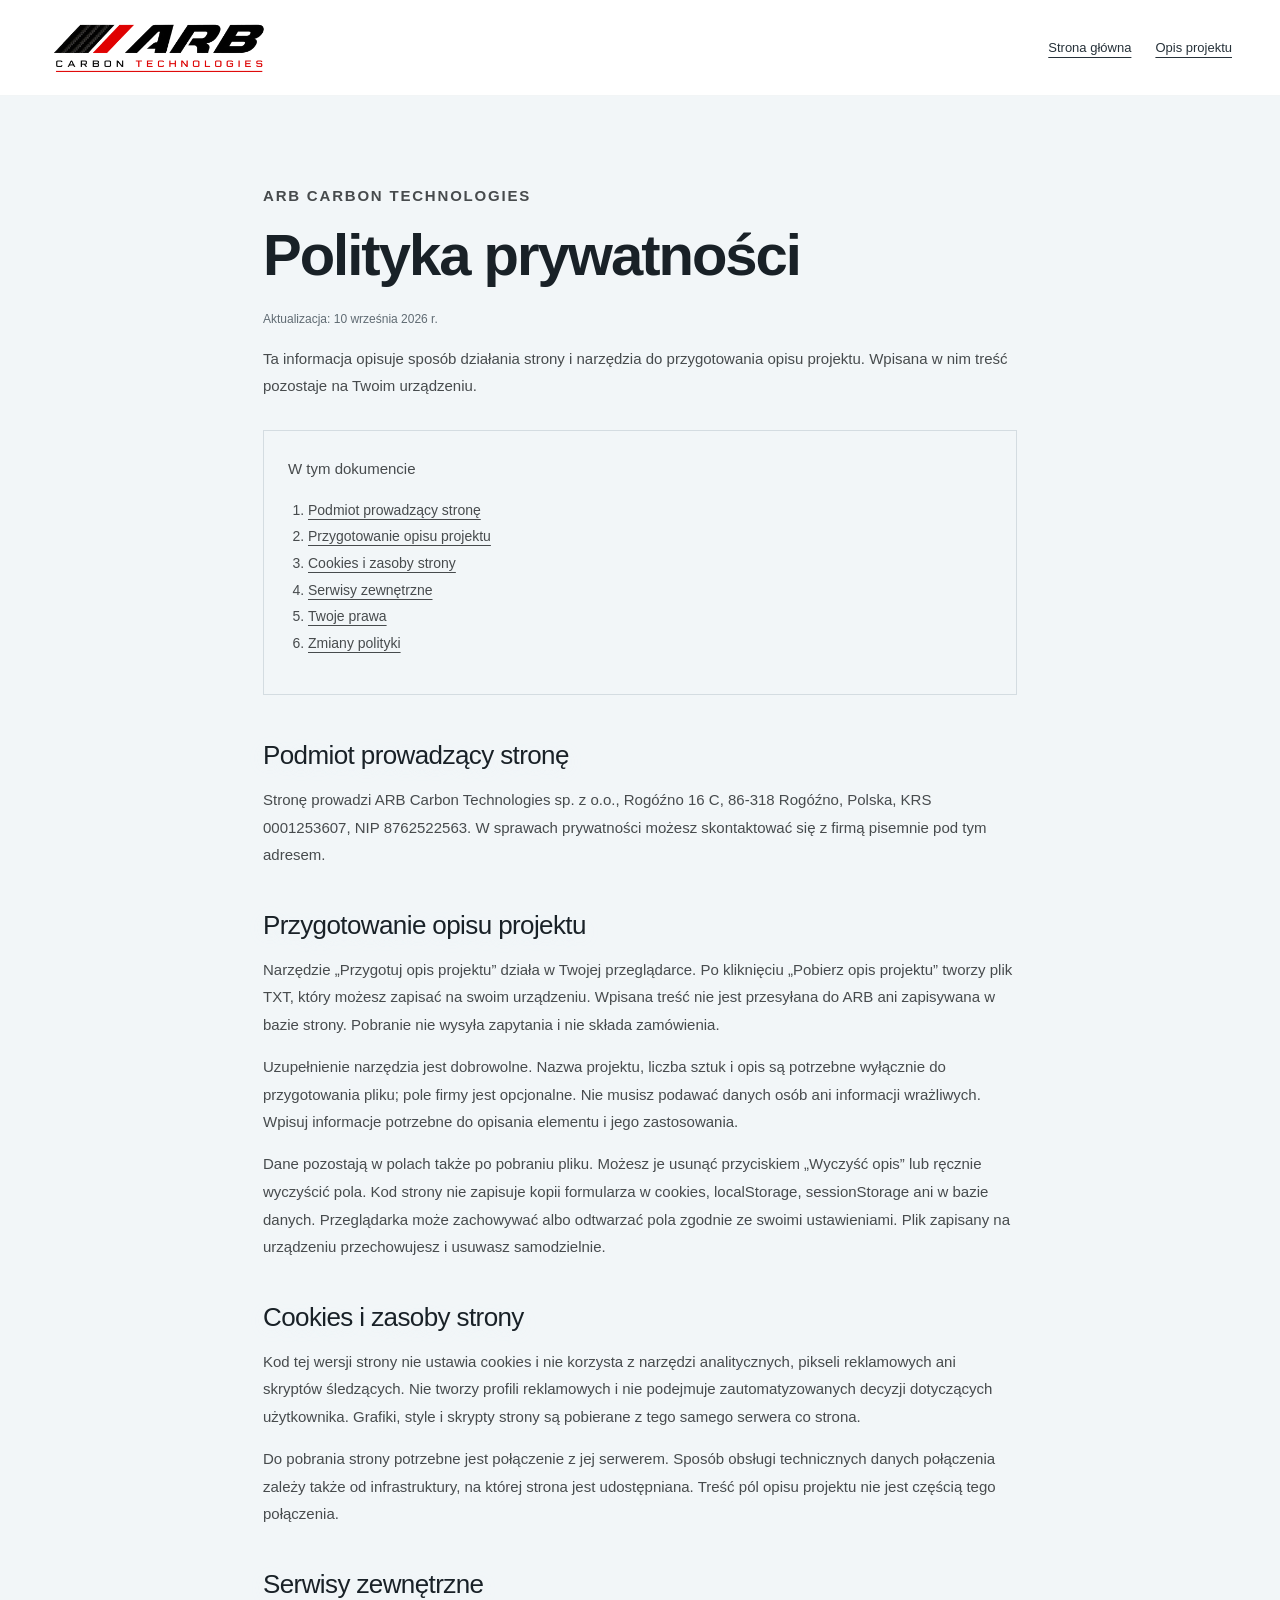
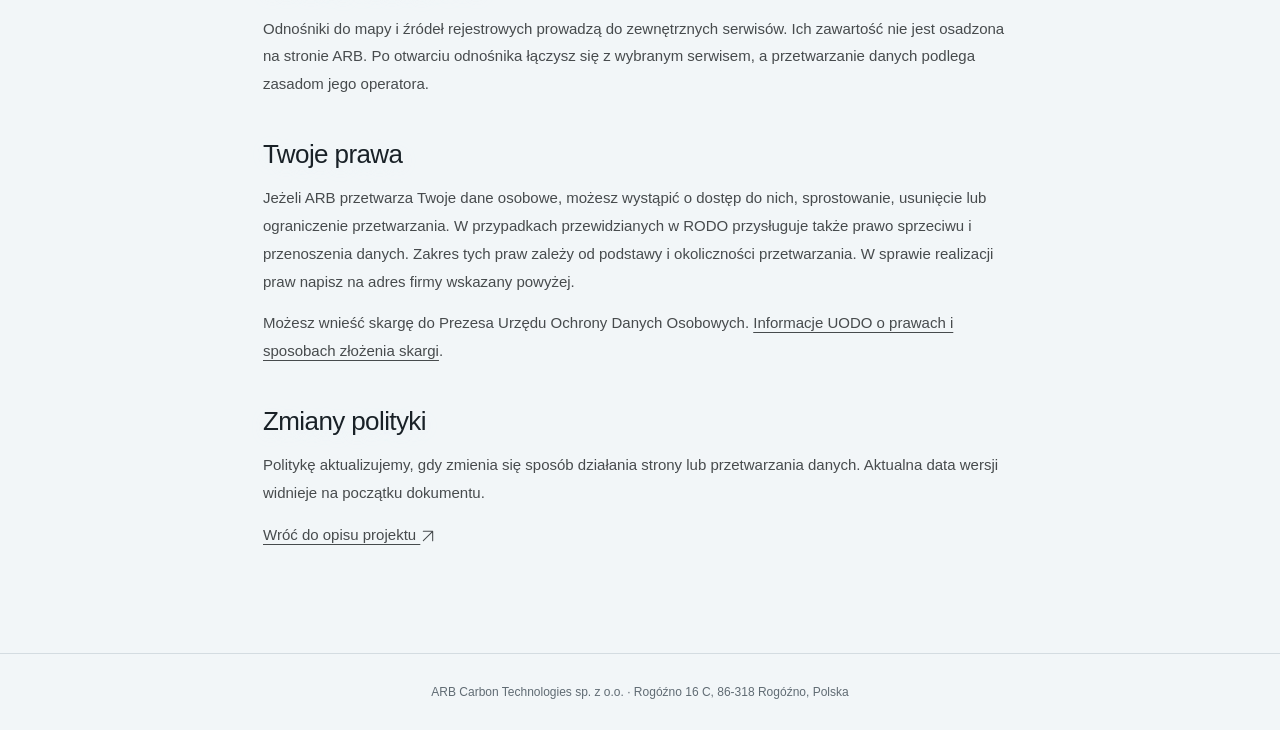
==== commit a72c9f90: "Fix arrow icons rendering as emoji on mobile browsers" ====
--- a/polityka-prywatnosci.html
+++ b/polityka-prywatnosci.html
@@ -3,7 +3,7 @@
 <head>
   <meta charset="utf-8">
   <meta http-equiv="Content-Security-Policy" content="default-src 'self'; script-src 'self' 'sha256-8RVuYp0rZV36lyGmBgAni/ZGkVA51W/jAqYqKKW5oOg='; script-src-attr 'none'; style-src 'self' 'unsafe-inline'; img-src 'self' data: blob:; font-src 'self'; connect-src 'none'; form-action 'none'; object-src 'none'; frame-src 'none'; base-uri 'none'; worker-src 'none'; media-src 'none'">
-  <meta name="viewport" content="width=device-width, initial-scale=1">
+  <meta name="viewport" content="width=device-width, initial-scale=1, viewport-fit=cover">
   <meta name="theme-color" content="#f2f6f8">
   <meta name="referrer" content="no-referrer">
   <meta name="description" content="Prywatność na stronie ARB Carbon Technologies. Zasady lokalnego przygotowania opisu projektu, cookies, linki zewnętrzne i kontakt w sprawach danych.">
@@ -17,6 +17,7 @@
   <link rel="stylesheet" href="styles.css">
   <link rel="stylesheet" href="space.css">
   <link rel="stylesheet" href="enhancements.css">
+  <link rel="stylesheet" href="mobile.css">
 </head>
 <body class="legal-page">
   <a class="skip-link" href="#main">Przejdź do treści</a>
@@ -33,7 +34,7 @@
     <section id="linki"><h2>Serwisy zewnętrzne</h2><p>Odnośniki do mapy i źródeł rejestrowych prowadzą do zewnętrznych serwisów. Ich zawartość nie jest osadzona na stronie ARB. Po otwarciu odnośnika łączysz się z wybranym serwisem, a przetwarzanie danych podlega zasadom jego operatora.</p></section>
     <section id="prawa"><h2>Twoje prawa</h2><p>Jeżeli ARB przetwarza Twoje dane osobowe, możesz wystąpić o dostęp do nich, sprostowanie, usunięcie lub ograniczenie przetwarzania. W przypadkach przewidzianych w RODO przysługuje także prawo sprzeciwu i przenoszenia danych. Zakres tych praw zależy od podstawy i okoliczności przetwarzania. W sprawie realizacji praw napisz na adres firmy wskazany powyżej.</p><p>Możesz wnieść skargę do Prezesa Urzędu Ochrony Danych Osobowych. <a href="https://uodo.gov.pl/pl/493/155" rel="noreferrer">Informacje UODO o prawach i sposobach złożenia skargi</a>.</p></section>
     <section id="zmiany"><h2>Zmiany polityki</h2><p>Politykę aktualizujemy, gdy zmienia się sposób działania strony lub przetwarzania danych. Aktualna data wersji widnieje na początku dokumentu.</p></section>
-    <p><a href="index.html#zapytanie">Wróć do opisu projektu ↗</a></p>
+    <p><a href="index.html#zapytanie">Wróć do opisu projektu <span class="arrow-mark" aria-hidden="true"><svg class="ui-arrow" width="20" height="20" viewBox="0 0 24 24" fill="none" stroke="currentColor" stroke-width="1.6" stroke-linecap="round" stroke-linejoin="round" aria-hidden="true" focusable="false"><path d="M5 19 19 5M5 5h14v14"/></svg></span></a></p>
   </main>
   <footer>ARB Carbon Technologies sp. z o.o. · Rogóźno 16 C, 86-318 Rogóźno, Polska</footer>
 </body>
--- a/enhancements.css
+++ b/enhancements.css
@@ -1,4 +1,12 @@
 /* Progressive enhancement: the content is present before JavaScript starts. */
+/* SVG geometry avoids platform emoji/font substitution for directional icons. */
+.arrow-mark { display:inline-flex; align-items:center; justify-content:center; flex-shrink:0; line-height:1; vertical-align:middle; }
+.ui-arrow { display:block; width:1em; height:1em; flex-shrink:0; pointer-events:none; }
+.arrow-mark>svg.ui-arrow { stroke:currentColor; }
+.small-action>.arrow-mark { font-size:16px; }
+.privacy-sheet__footer a { gap:6px; }
+.privacy-sheet__footer .arrow-mark,.legal-content .arrow-mark { font-size:16px; }
+@media(hover:none),(pointer:coarse) { .arrow-mark { transform:none!important; } }
 [hidden], .sector-tabs[hidden], .sector-panel[hidden] { display:none!important; }
 .sector-panel { min-height:190px; }
 .primary-nav>a:not(.button):hover { color:#c51529; }
--- a/mobile.css
+++ b/mobile.css
@@ -0,0 +1,172 @@
+/* Responsive reading and touch controls; desktop composition stays intact. */
+html { -webkit-text-size-adjust:100%; text-size-adjust:100%; }
+:root { --header-height:96px; }
+.wrap { padding-left:max(var(--gutter),env(safe-area-inset-left,0px)); padding-right:max(var(--gutter),env(safe-area-inset-right,0px)); }
+.about-grid>*,.contact-grid>*,.applications>*,.form-row>*,.sector-panel>div { min-width:0; }
+.project-form input,.project-form select,.project-form textarea { min-width:0; max-width:100%; scroll-margin-block:20px; }
+.sector-link-label { display:none; }
+.dialog-close { min-width:44px; min-height:44px; }
+.dialog { max-height:85vh; max-height:85dvh; overscroll-behavior:contain; }
+.company-details dd { overflow-wrap:anywhere; }
+.footer-bottom { padding-bottom:max(24px,env(safe-area-inset-bottom,0px)); }
+@supports not (overflow:clip) { html { overflow-x:hidden; } body { overflow-x:visible; } }
+
+@media(max-width:1024px) {
+  :root { --header-height:76px; --gutter:28px; }
+  html { scroll-padding-top:calc(var(--header-height) + env(safe-area-inset-top,0px) + 16px); }
+  .site-header { height:calc(var(--header-height) + env(safe-area-inset-top,0px)); padding-top:env(safe-area-inset-top,0px); }
+  .header-inner { gap:20px; }
+  .brand { width:190px; max-width:calc(100% - 64px); }
+  .menu-toggle { display:flex; flex-shrink:0; width:44px; height:44px; border:1px solid #cad3d9; background:#ffffffdc; flex-direction:column; align-items:center; justify-content:center; gap:6px; }
+  .menu-toggle span { width:19px; height:1px; background:#26343d; transition:transform .2s; }
+  .menu-toggle[aria-expanded="true"] span:first-child { transform:translateY(3.5px) rotate(45deg); }
+  .menu-toggle[aria-expanded="true"] span:last-child { transform:translateY(-3.5px) rotate(-45deg); }
+  .primary-nav { display:none; position:absolute; top:100%; left:0; right:0; align-items:stretch; padding:12px max(var(--gutter),env(safe-area-inset-right,0px)) max(24px,env(safe-area-inset-bottom,0px)) max(var(--gutter),env(safe-area-inset-left,0px)); background:#fafcfdfc; border-bottom:1px solid #dce3e7; box-shadow:0 16px 24px #263d4c0d; max-height:calc(100vh - var(--header-height) - env(safe-area-inset-top,0px)); max-height:calc(100dvh - var(--header-height) - env(safe-area-inset-top,0px)); overflow-y:auto; overscroll-behavior:contain; }
+  .primary-nav.is-open { display:flex; flex-direction:column; gap:0; }
+  .primary-nav>a:not(.button) { min-height:48px; padding:12px 0; font-size:15px; border-bottom:1px solid #dfe5e9; }
+  .primary-nav>a:not(.button)::after { bottom:0; width:30px; }
+  .primary-nav .header-cta { margin:18px 0 0; min-height:48px; justify-content:space-between; font-size:13px; }
+  html:not(.has-js-nav) .site-header { position:relative; height:auto; }
+  html:not(.has-js-nav) .header-inner { flex-wrap:wrap; padding-block:16px; }
+  html:not(.has-js-nav) .primary-nav { display:flex; position:static; flex-wrap:wrap; gap:8px 22px; padding:10px 0; width:100%; max-height:none; box-shadow:none; overflow:visible; }
+  html:not(.has-js-nav) .primary-nav .header-cta { margin-top:0; }
+  .hero { min-height:calc(100vh - var(--header-height)); min-height:calc(100svh - var(--header-height)); }
+  .contact-grid { grid-template-columns:minmax(0,1fr); gap:40px; }
+  .material-feature { overflow:hidden; }
+  body.mist-ready.space-travel .space-plane[data-reveal],.space-travel .space-plane,.space-travel.motion-ready .hero-content { transform:none; }
+  .contact-information { max-width:640px; }
+  .project-form { padding:32px; }
+  .form-row { grid-template-columns:repeat(2,minmax(0,1fr)); gap:24px; }
+  .project-form input:not([type="checkbox"]),.project-form select,.project-form textarea { font-size:16px; min-height:48px; padding:12px; }
+  .project-form input::placeholder,.project-form textarea::placeholder { font-size:14px; }
+  .project-form label { font-size:13px; }
+  .optional { font-size:12px; }
+  .form-heading { scroll-margin-top:16px; }
+  .form-heading>p,.textarea-note,.brief-privacy,.form-explanation { font-size:12px; line-height:1.7; }
+  .form-status { font-size:14px; }
+  .form-button { font-size:14px; min-height:52px; }
+  .clear-brief,.contact-tools .small-action { min-height:44px; font-size:13px; }
+  .contact-tools { flex-wrap:wrap; gap:12px 26px; }
+  .company-mini { flex-wrap:wrap; gap:10px 24px; font-size:12px; }
+  .text-link { min-height:44px; font-size:13px; }
+  .sector-tabs { gap:4px 20px; }
+  .sector-tabs button { min-height:48px; font-size:13px; padding:12px 0; white-space:normal; text-align:left; }
+  .sector-panel { display:grid; grid-template-columns:36px minmax(0,1fr); gap:16px; min-height:0; }
+  .sector-panel .round-link { display:inline-flex; grid-column:2; justify-self:start; align-items:center; gap:16px; width:auto; min-height:44px; height:auto; margin-left:0; border:0; border-bottom:1px solid #aebdc6; border-radius:0; font-size:20px; }
+  .sector-link-label { display:inline; font-size:13px; font-weight:600; }
+  .sector-panel p,.application-intro>p:last-child,.process-grid p,details p { font-size:14px; line-height:1.8; }
+  summary { font-size:15px; min-height:56px; }
+  .footer-bottom { flex-wrap:wrap; font-size:12px; }
+  .footer-bottom>div { flex-wrap:wrap; gap:8px 24px; }
+  .footer-bottom a,.footer-bottom button { display:inline-flex; align-items:center; min-height:44px; font-size:12px; }
+  .back-top { width:44px; height:44px; flex-shrink:0; }
+  .legal-page .site-header { height:auto; }
+  .legal-page .header-inner { flex-wrap:wrap; padding-block:16px; }
+  .legal-nav { flex-wrap:wrap; gap:10px 24px; }
+  .legal-nav a { display:inline-flex; align-items:center; min-height:44px; font-size:14px; }
+}
+
+@media(min-width:761px) and (max-width:1024px) {
+  .hero-content { padding-top:80px; padding-bottom:130px; }
+  .hero h1 { font-size:clamp(66px,8.5vw,84px); }
+  .section { padding-block:96px; }
+  .about-grid { grid-template-columns:1fr; gap:32px; }
+  .about-copy { max-width:none; padding:30px; }
+  .about-copy>p:not(.lead) { font-size:15px; }
+  .material-description { font-size:13px; }
+  .section-heading { align-items:flex-start; gap:32px; }
+  .section-heading>p { max-width:260px; font-size:14px; }
+  .capability-card { padding:24px 20px; }
+  .capability-card h3 { font-size:24px; overflow-wrap:break-word; }
+  .capability-card p { font-size:14px; line-height:1.8; }
+  .card-link { font-size:12px; min-height:68px; }
+  .applications { grid-template-columns:1fr; gap:28px; padding:32px; }
+  .application-intro>p:last-child { max-width:620px; }
+  .application-intro h3 br { display:none; }
+  .process-grid { grid-template-columns:1fr; gap:48px; }
+  .process-grid .process-step { padding:0 24px 24px; }
+  .process-grid .step { margin-bottom:22px; }
+  .process-grid p { max-width:none; }
+  .process-connector { left:50%; top:calc(100% + 24px); width:34px; transform:translate(-50%,-50%) rotate(90deg); }
+  .faq-block { grid-template-columns:1fr; gap:32px; }
+}
+
+@media(max-width:760px) {
+  :root { --gutter:24px; }
+  .hero-content { padding-top:clamp(44px,8vh,72px); padding-bottom:116px; }
+  .hero h1 { font-size:clamp(40px,12.5vw,76px); line-height:1.04; letter-spacing:-.055em; }
+  .hero h1 .hero-word { letter-spacing:-.055em; }
+  .hero .eyebrow { font-size:9px; letter-spacing:1.1px; }
+  .hero-description { font-size:15px; line-height:1.75; max-width:480px; }
+  .desktop-break { display:none; }
+  .hero-actions { gap:16px; }
+  .hero-actions .button { min-height:52px; font-size:13px; padding:14px 22px; }
+  .hero-actions .text-link { font-size:13px; }
+  .hero-foot { bottom:28px; }
+  .scroll-cue { min-height:44px; font-size:10px; }
+  .visual-label { font-size:9px; }
+  .values-inner { gap:4px 16px; padding-block:14px; }
+  .values-inner>span { font-size:12px; gap:10px; line-height:1.5; }
+  .values-inner>span:nth-child(2n) { padding-left:0; }
+  .values-inner .origin { font-size:9px; letter-spacing:.5px; padding-left:0; }
+  .section { padding-block:76px; }
+  h2,.contact-heading h2 { font-size:clamp(32px,8.5vw,48px); letter-spacing:-.045em; }
+  .eyebrow { font-size:10px; letter-spacing:1.2px; }
+  .section-heading>p { font-size:15px; line-height:1.75; }
+  .about-copy { padding:24px; }
+  .about-copy>p:not(.lead) { font-size:15px; line-height:1.8; }
+  .about-copy .text-link { font-size:13px; gap:16px; }
+  .material-note { gap:20px; }
+  .material-note>div:nth-child(2) { flex:1; min-width:0; }
+  .material-note>div:nth-child(2)>p:last-child { white-space:normal; font-size:20px; line-height:1.35; }
+  .material-note .eyebrow { font-size:9px; }
+  .material-description { font-size:14px; }
+  .capability-card { padding:24px; }
+  .capability-card h3 { font-size:28px; margin-bottom:18px; }
+  .capability-card p { font-size:15px; line-height:1.8; margin-bottom:24px; }
+  .card-top .tiny { font-size:10px; }
+  .card-link { font-size:12px; min-height:48px; }
+  .applications { padding:24px; }
+  .sector-tabs { display:grid; grid-template-columns:repeat(2,minmax(0,1fr)); gap:4px 16px; }
+  .sector-number { font-size:32px; }
+  .material-feature { min-height:0; }
+  .material-feature h2 { font-size:clamp(34px,9vw,48px); }
+  .material-feature p:not(.eyebrow) { font-size:15px; }
+  .material-feature p br { display:none; }
+  .material-feature .text-link { font-size:13px; gap:16px; }
+  .process-grid h3 { font-size:24px; }
+  .process-grid p { font-size:15px; }
+  .contact-item>p { font-size:16px; }
+  .project-form { padding:24px; }
+  .textarea-note { flex-wrap:wrap; }
+  .textarea-note>span:last-child { margin-left:auto; }
+  .form-heading .tiny { font-size:9px; }
+  .footer-main>p { font-size:12px; }
+  .footer-bottom>div>span { margin-left:0; }
+  .dialog p { font-size:14px; }
+  .company-details>div { grid-template-columns:minmax(95px,.8fr) minmax(0,1.2fr); font-size:13px; gap:12px; }
+}
+
+@media(max-width:600px) { .form-row { grid-template-columns:minmax(0,1fr); gap:20px; } }
+@media(max-width:360px) {
+  :root { --gutter:18px; }
+  .hero .eyebrow { font-size:8px; letter-spacing:.7px; gap:8px; }
+  .about-copy,.applications,.project-form,.capability-card { padding:20px; }
+  .sector-panel { grid-template-columns:26px minmax(0,1fr); gap:12px; }
+  .form-heading h3 { font-size:24px; }
+}
+@media(max-height:500px) and (max-width:1024px) {
+  :root { --header-height:64px; }
+  .hero-content { padding-top:36px; padding-bottom:112px; }
+  .hero h1 { font-size:clamp(40px,6.8vw,60px); }
+  .hero-actions { flex-direction:row; flex-wrap:wrap; align-items:center; gap:14px 24px; }
+  .primary-nav>a:not(.button) { min-height:44px; padding-block:10px; }
+}
+@media(hover:none),(pointer:coarse) {
+  .flight-nav,.flight-caption { display:none; }
+  .button,.text-link,.small-action { min-height:44px; }
+  .project-form input:not([type="checkbox"]),.project-form select,.project-form textarea { font-size:16px; }
+  .capability-card { backdrop-filter:none; -webkit-backdrop-filter:none; }
+  .capability-card:hover,.button:hover,.back-top:hover { transform:none; }
+  body.mist-ready.space-travel .space-plane[data-reveal],.space-travel .space-plane,.space-travel.motion-ready .hero-content { transform:none; }
+}
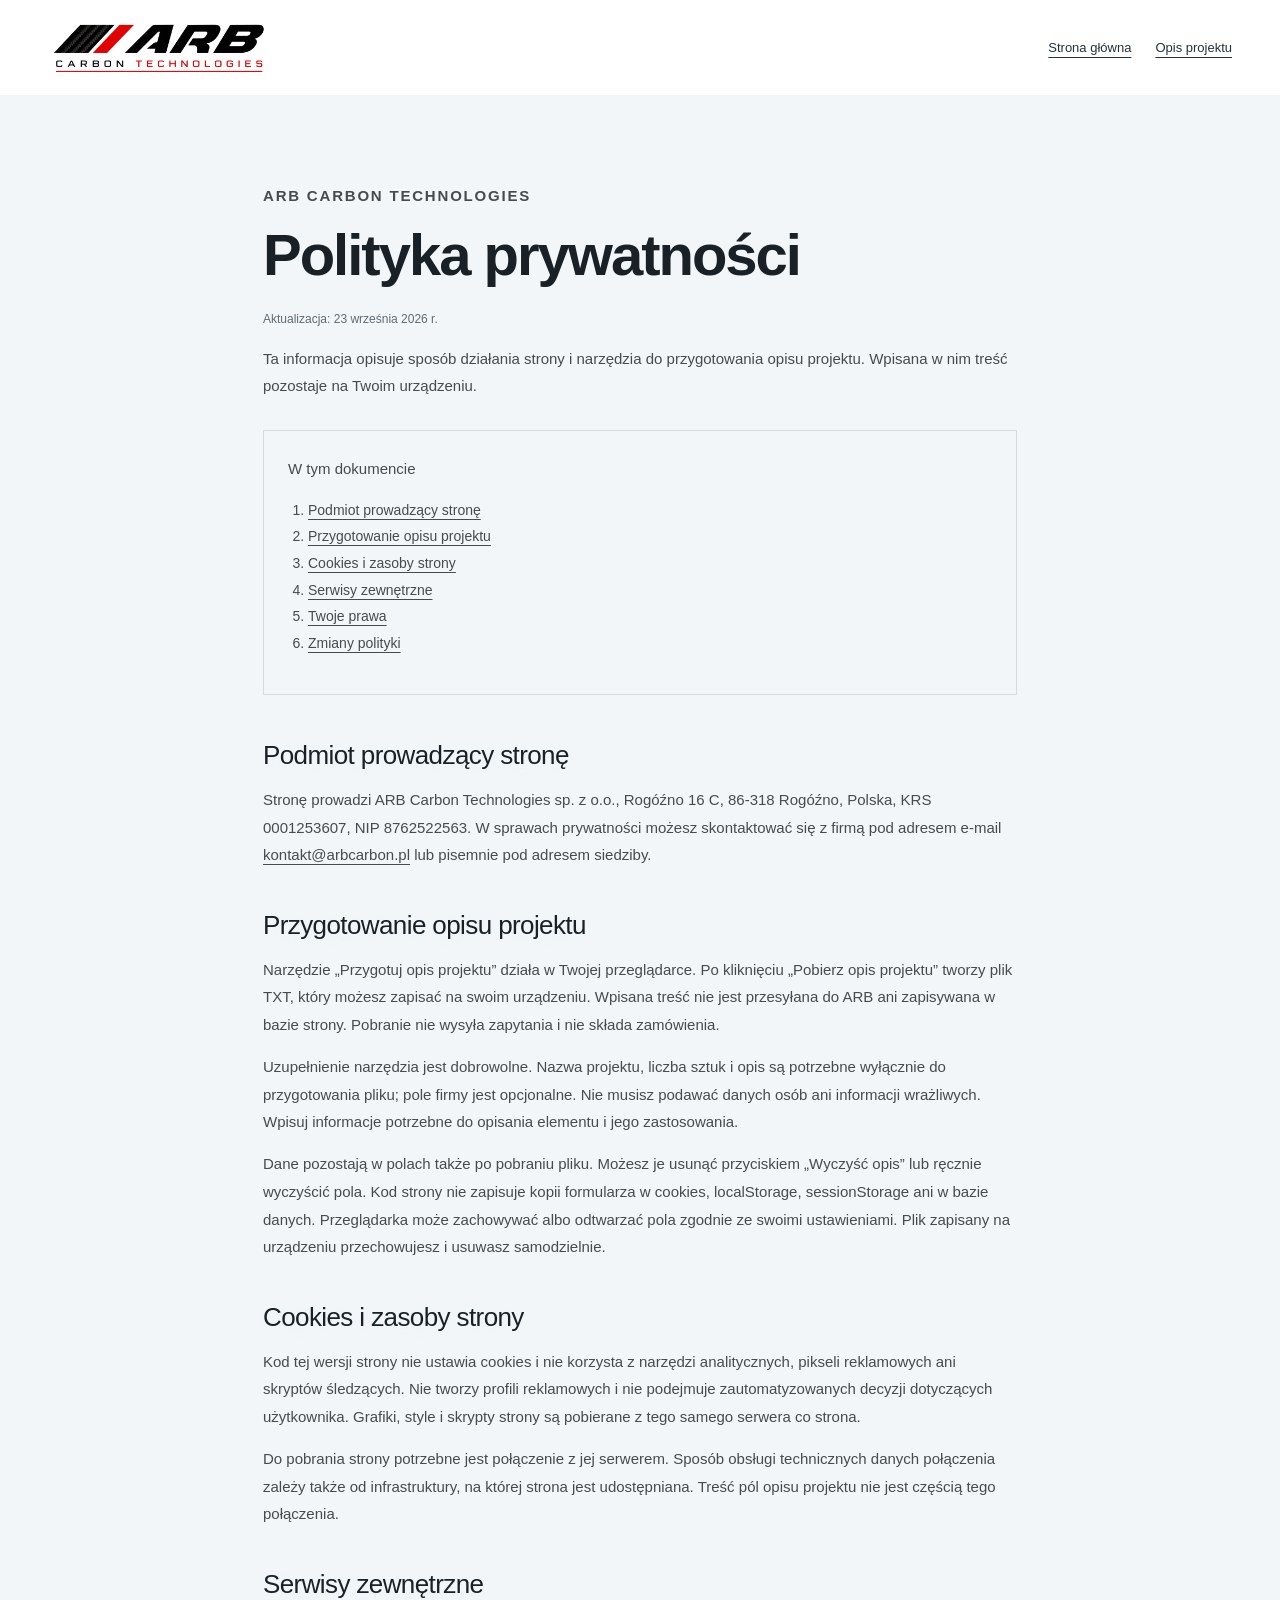
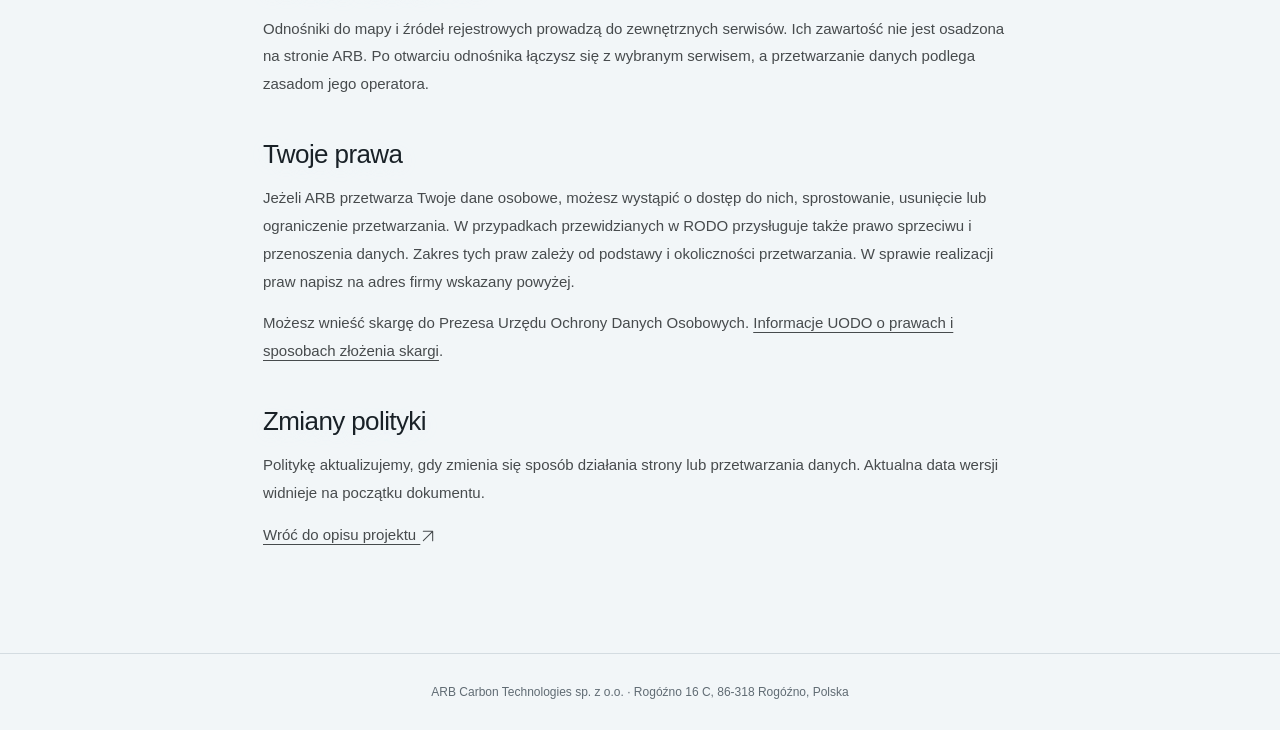
==== commit b5367f22: "Add company email to contact details, vCard and privacy information" ====
--- a/polityka-prywatnosci.html
+++ b/polityka-prywatnosci.html
@@ -2,7 +2,7 @@
 <html lang="pl">
 <head>
   <meta charset="utf-8">
-  <meta http-equiv="Content-Security-Policy" content="default-src 'self'; script-src 'self' 'sha256-8RVuYp0rZV36lyGmBgAni/ZGkVA51W/jAqYqKKW5oOg='; script-src-attr 'none'; style-src 'self' 'unsafe-inline'; img-src 'self' data: blob:; font-src 'self'; connect-src 'none'; form-action 'none'; object-src 'none'; frame-src 'none'; base-uri 'none'; worker-src 'none'; media-src 'none'">
+  <meta http-equiv="Content-Security-Policy" content="default-src 'self'; script-src 'self' 'sha256-Trd7UgHPKERcXGnVoPqwMzZuBrQgxlmTmUbFCEvS4eU='; script-src-attr 'none'; style-src 'self' 'unsafe-inline'; img-src 'self' data: blob:; font-src 'self'; connect-src 'none'; form-action 'none'; object-src 'none'; frame-src 'none'; base-uri 'none'; worker-src 'none'; media-src 'none'">
   <meta name="viewport" content="width=device-width, initial-scale=1, viewport-fit=cover">
   <meta name="theme-color" content="#f2f6f8">
   <meta name="referrer" content="no-referrer">
@@ -25,10 +25,10 @@
   <main id="main" class="legal-content">
     <p class="eyebrow">ARB CARBON TECHNOLOGIES</p>
     <h1>Polityka prywatności</h1>
-    <p class="legal-date">Aktualizacja: <time datetime="2026-09-10">10 września 2026 r.</time></p>
+    <p class="legal-date">Aktualizacja: <time datetime="2026-09-23">23 września 2026 r.</time></p>
     <p>Ta informacja opisuje sposób działania strony i narzędzia do przygotowania opisu projektu. Wpisana w nim treść pozostaje na Twoim urządzeniu.</p>
     <nav class="legal-toc" aria-label="Spis treści polityki"><p>W tym dokumencie</p><ol><li><a href="#podmiot">Podmiot prowadzący stronę</a></li><li><a href="#opis">Przygotowanie opisu projektu</a></li><li><a href="#cookies">Cookies i zasoby strony</a></li><li><a href="#linki">Serwisy zewnętrzne</a></li><li><a href="#prawa">Twoje prawa</a></li><li><a href="#zmiany">Zmiany polityki</a></li></ol></nav>
-    <section id="podmiot"><h2>Podmiot prowadzący stronę</h2><p>Stronę prowadzi ARB Carbon Technologies sp. z o.o., Rogóźno 16 C, 86-318 Rogóźno, Polska, KRS 0001253607, NIP 8762522563. W sprawach prywatności możesz skontaktować się z firmą pisemnie pod tym adresem.</p></section>
+    <section id="podmiot"><h2>Podmiot prowadzący stronę</h2><p>Stronę prowadzi ARB Carbon Technologies sp. z o.o., Rogóźno 16 C, 86-318 Rogóźno, Polska, KRS 0001253607, NIP 8762522563. W sprawach prywatności możesz skontaktować się z firmą pod adresem e-mail <a href="mailto:kontakt@arbcarbon.pl">kontakt@arbcarbon.pl</a> lub pisemnie pod adresem siedziby.</p></section>
     <section id="opis"><h2>Przygotowanie opisu projektu</h2><p>Narzędzie „Przygotuj opis projektu” działa w Twojej przeglądarce. Po kliknięciu „Pobierz opis projektu” tworzy plik TXT, który możesz zapisać na swoim urządzeniu. Wpisana treść nie jest przesyłana do ARB ani zapisywana w bazie strony. Pobranie nie wysyła zapytania i nie składa zamówienia.</p><p>Uzupełnienie narzędzia jest dobrowolne. Nazwa projektu, liczba sztuk i opis są potrzebne wyłącznie do przygotowania pliku; pole firmy jest opcjonalne. Nie musisz podawać danych osób ani informacji wrażliwych. Wpisuj informacje potrzebne do opisania elementu i jego zastosowania.</p><p>Dane pozostają w polach także po pobraniu pliku. Możesz je usunąć przyciskiem „Wyczyść opis” lub ręcznie wyczyścić pola. Kod strony nie zapisuje kopii formularza w cookies, localStorage, sessionStorage ani w bazie danych. Przeglądarka może zachowywać albo odtwarzać pola zgodnie ze swoimi ustawieniami. Plik zapisany na urządzeniu przechowujesz i usuwasz samodzielnie.</p></section>
     <section id="cookies"><h2>Cookies i zasoby strony</h2><p>Kod tej wersji strony nie ustawia cookies i nie korzysta z narzędzi analitycznych, pikseli reklamowych ani skryptów śledzących. Nie tworzy profili reklamowych i nie podejmuje zautomatyzowanych decyzji dotyczących użytkownika. Grafiki, style i skrypty strony są pobierane z tego samego serwera co strona.</p><p>Do pobrania strony potrzebne jest połączenie z jej serwerem. Sposób obsługi technicznych danych połączenia zależy także od infrastruktury, na której strona jest udostępniana. Treść pól opisu projektu nie jest częścią tego połączenia.</p><!-- Hosting-specific notice must be completed from actual provider configuration before public deployment. --></section>
     <section id="linki"><h2>Serwisy zewnętrzne</h2><p>Odnośniki do mapy i źródeł rejestrowych prowadzą do zewnętrznych serwisów. Ich zawartość nie jest osadzona na stronie ARB. Po otwarciu odnośnika łączysz się z wybranym serwisem, a przetwarzanie danych podlega zasadom jego operatora.</p></section>
--- a/enhancements.css
+++ b/enhancements.css
@@ -35,6 +35,7 @@
 }
 @media(prefers-reduced-motion:reduce) { .process-connector__flow { stroke-dashoffset:0; } }
 .clear-brief { margin-top:18px; padding:8px 0; text-decoration:underline; text-underline-offset:4px; }
+.brief-privacy [data-privacy-link] { display:inline-block; }
 .project-form [aria-disabled="true"] { opacity:.65; cursor:wait; }
 .project-form [aria-invalid="true"] { border-color:#b91429; }
 /* The first heading is painted immediately; following sections retain the blur. */
--- a/mobile.css
+++ b/mobile.css
@@ -1,7 +1,8 @@
 /* Responsive reading and touch controls; desktop composition stays intact. */
 html { -webkit-text-size-adjust:100%; text-size-adjust:100%; }
 :root { --header-height:96px; }
-.wrap { padding-left:max(var(--gutter),env(safe-area-inset-left,0px)); padding-right:max(var(--gutter),env(safe-area-inset-right,0px)); }
+/* The material section reserves its left column for the carbon illustration. */
+.wrap:where(:not(.material-feature-inner)) { padding-left:max(var(--gutter),env(safe-area-inset-left,0px)); padding-right:max(var(--gutter),env(safe-area-inset-right,0px)); }
 .about-grid>*,.contact-grid>*,.applications>*,.form-row>*,.sector-panel>div { min-width:0; }
 .project-form input,.project-form select,.project-form textarea { min-width:0; max-width:100%; scroll-margin-block:20px; }
 .sector-link-label { display:none; }
@@ -130,6 +131,7 @@
   .sector-tabs { display:grid; grid-template-columns:repeat(2,minmax(0,1fr)); gap:4px 16px; }
   .sector-number { font-size:32px; }
   .material-feature { min-height:0; }
+  .material-feature-inner { padding-left:max(var(--gutter),env(safe-area-inset-left,0px)); padding-right:max(var(--gutter),env(safe-area-inset-right,0px)); }
   .material-feature h2 { font-size:clamp(34px,9vw,48px); }
   .material-feature p:not(.eyebrow) { font-size:15px; }
   .material-feature p br { display:none; }
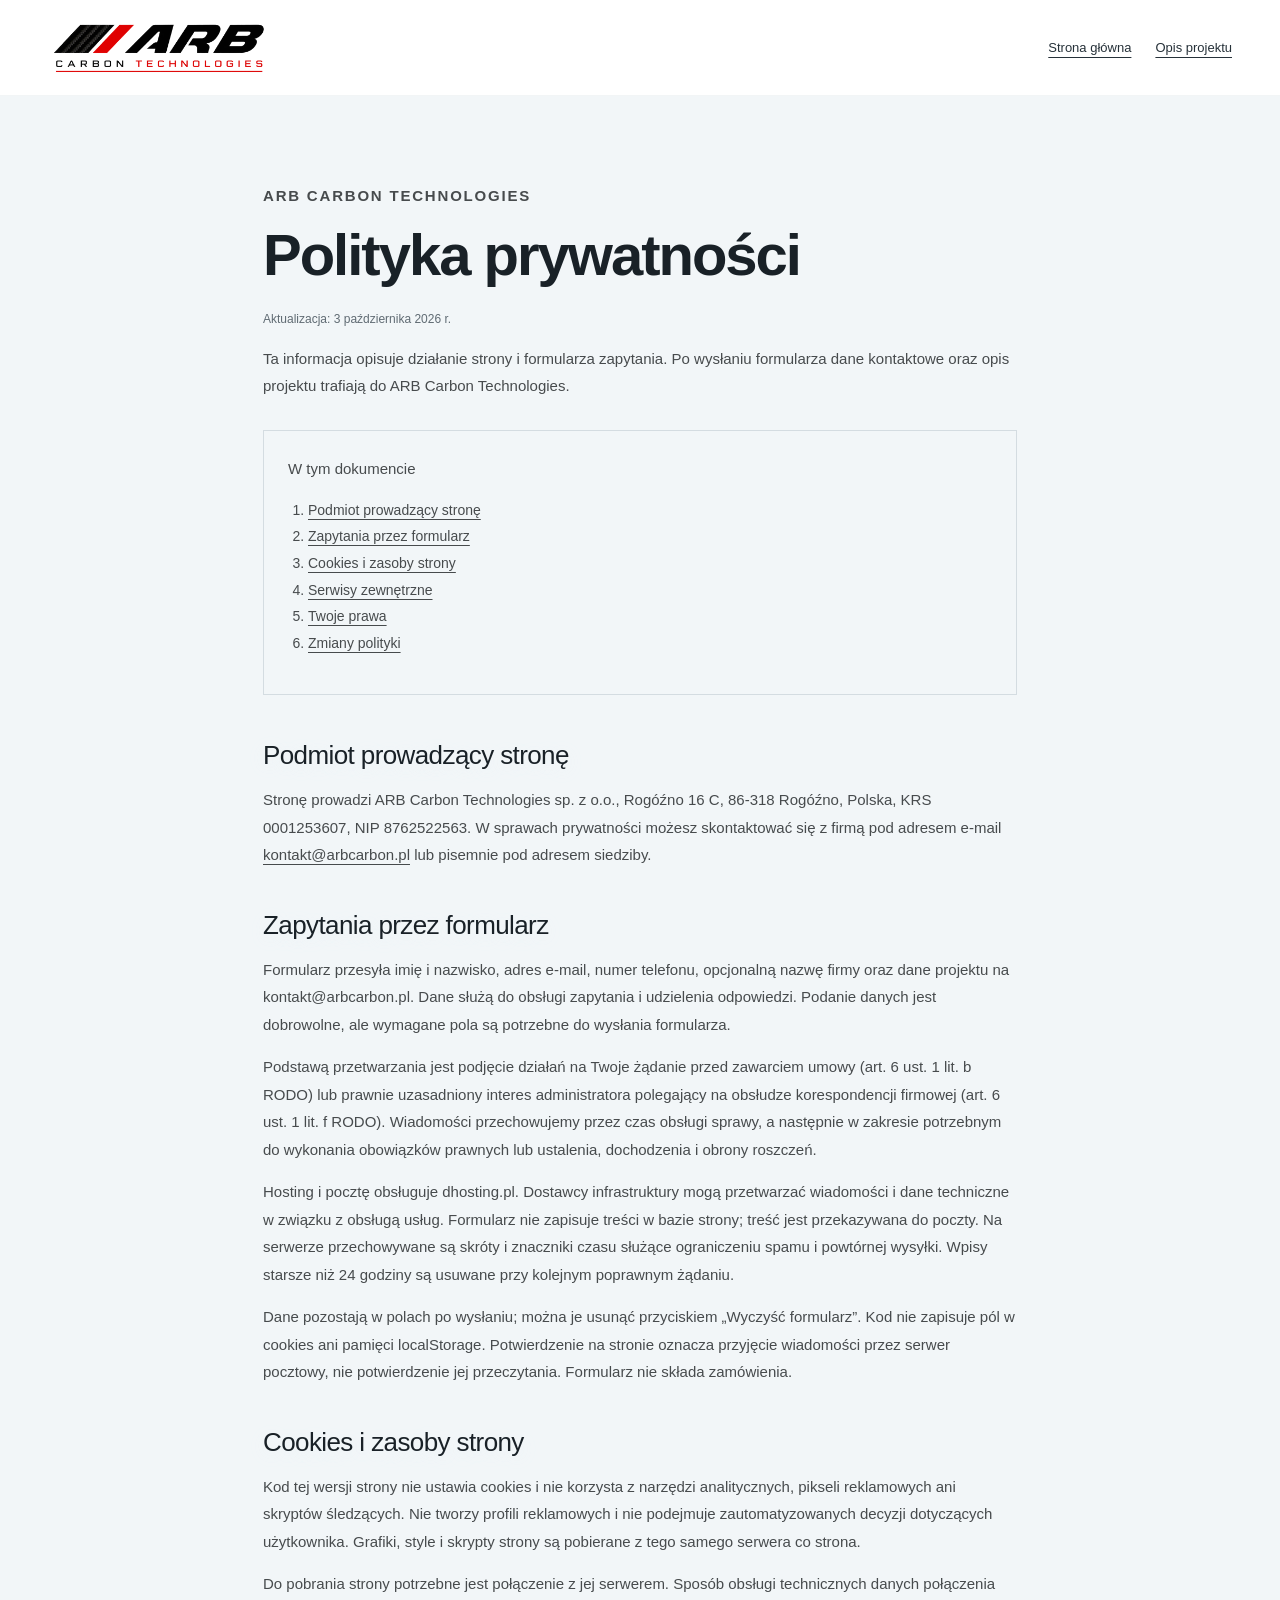
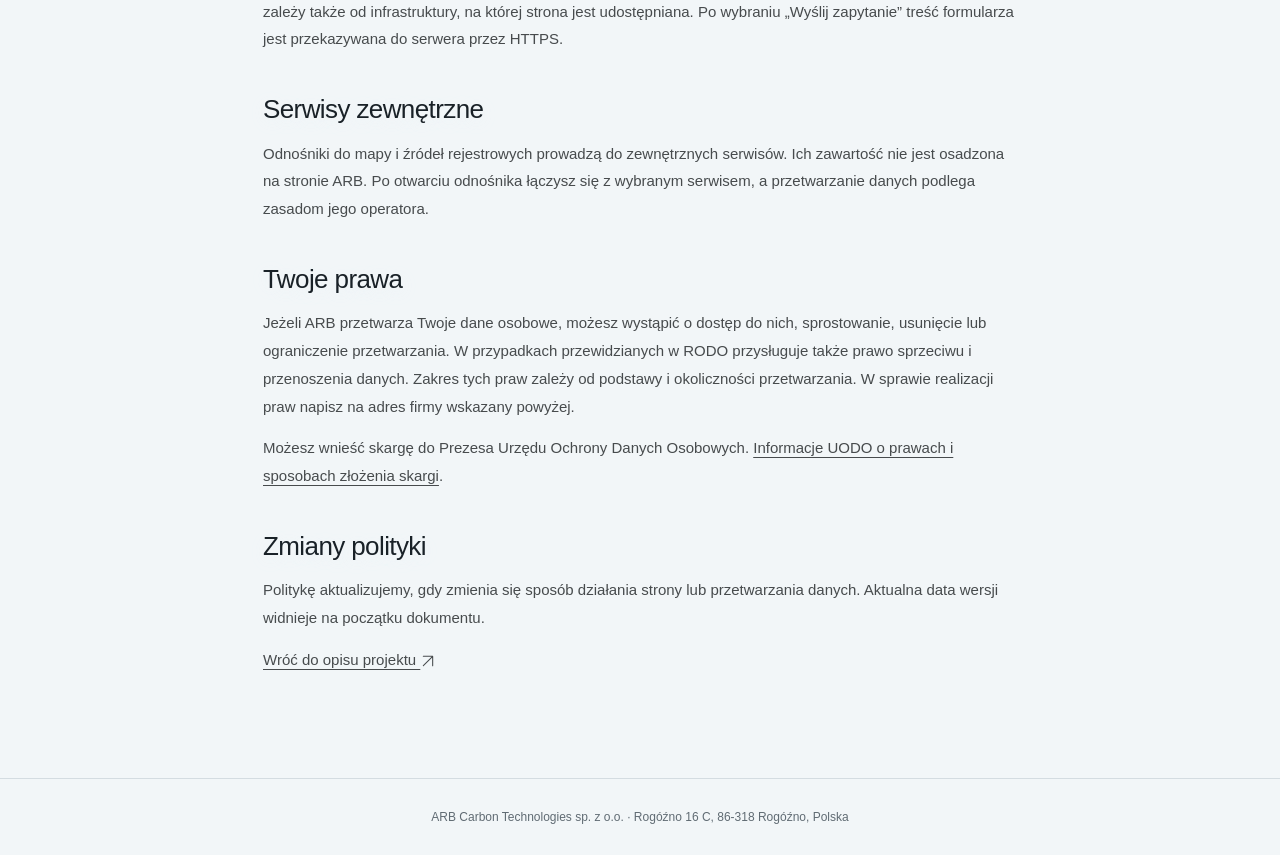
==== commit bc97605b: "Send project inquiries and visitor contact details through a validated PHP mail endpoint" ====
--- a/polityka-prywatnosci.html
+++ b/polityka-prywatnosci.html
@@ -2,7 +2,7 @@
 <html lang="pl">
 <head>
   <meta charset="utf-8">
-  <meta http-equiv="Content-Security-Policy" content="default-src 'self'; script-src 'self' 'sha256-Trd7UgHPKERcXGnVoPqwMzZuBrQgxlmTmUbFCEvS4eU='; script-src-attr 'none'; style-src 'self' 'unsafe-inline'; img-src 'self' data: blob:; font-src 'self'; connect-src 'none'; form-action 'none'; object-src 'none'; frame-src 'none'; base-uri 'none'; worker-src 'none'; media-src 'none'">
+  <meta http-equiv="Content-Security-Policy" content="default-src 'self'; script-src 'self' 'sha256-JtlAI6jmL5VWq82xPhxSK8U9tT5JWuxcZ3Ovqx1WnuI='; script-src-attr 'none'; style-src 'self' 'unsafe-inline'; img-src 'self' data: blob:; font-src 'self'; connect-src 'self'; form-action 'self'; object-src 'none'; frame-src 'none'; base-uri 'none'; worker-src 'none'; media-src 'none'">
   <meta name="viewport" content="width=device-width, initial-scale=1, viewport-fit=cover">
   <meta name="theme-color" content="#f2f6f8">
   <meta name="referrer" content="no-referrer">
@@ -18,6 +18,13 @@
   <link rel="stylesheet" href="space.css">
   <link rel="stylesheet" href="enhancements.css">
   <link rel="stylesheet" href="mobile.css">
+  <link rel="canonical" href="https://arbcarbon.pl/polityka-prywatnosci.html">
+  <meta property="og:url" content="https://arbcarbon.pl/polityka-prywatnosci.html">
+  <meta property="og:image" content="https://arbcarbon.pl/assets/carbon-hero.webp">
+  <meta property="og:image:alt" content="Koncepcyjna wizualizacja elementu z włókna węglowego">
+  <meta name="twitter:card" content="summary_large_image">
+  <meta name="twitter:image" content="https://arbcarbon.pl/assets/carbon-hero.webp">
+  <meta name="twitter:image:alt" content="Koncepcyjna wizualizacja elementu z włókna węglowego">
 </head>
 <body class="legal-page">
   <a class="skip-link" href="#main">Przejdź do treści</a>
@@ -25,12 +32,12 @@
   <main id="main" class="legal-content">
     <p class="eyebrow">ARB CARBON TECHNOLOGIES</p>
     <h1>Polityka prywatności</h1>
-    <p class="legal-date">Aktualizacja: <time datetime="2026-09-23">23 września 2026 r.</time></p>
-    <p>Ta informacja opisuje sposób działania strony i narzędzia do przygotowania opisu projektu. Wpisana w nim treść pozostaje na Twoim urządzeniu.</p>
-    <nav class="legal-toc" aria-label="Spis treści polityki"><p>W tym dokumencie</p><ol><li><a href="#podmiot">Podmiot prowadzący stronę</a></li><li><a href="#opis">Przygotowanie opisu projektu</a></li><li><a href="#cookies">Cookies i zasoby strony</a></li><li><a href="#linki">Serwisy zewnętrzne</a></li><li><a href="#prawa">Twoje prawa</a></li><li><a href="#zmiany">Zmiany polityki</a></li></ol></nav>
+    <p class="legal-date">Aktualizacja: <time datetime="2026-10-03">3 października 2026 r.</time></p>
+    <p>Ta informacja opisuje działanie strony i formularza zapytania. Po wysłaniu formularza dane kontaktowe oraz opis projektu trafiają do ARB Carbon Technologies.</p>
+    <nav class="legal-toc" aria-label="Spis treści polityki"><p>W tym dokumencie</p><ol><li><a href="#podmiot">Podmiot prowadzący stronę</a></li><li><a href="#opis">Zapytania przez formularz</a></li><li><a href="#cookies">Cookies i zasoby strony</a></li><li><a href="#linki">Serwisy zewnętrzne</a></li><li><a href="#prawa">Twoje prawa</a></li><li><a href="#zmiany">Zmiany polityki</a></li></ol></nav>
     <section id="podmiot"><h2>Podmiot prowadzący stronę</h2><p>Stronę prowadzi ARB Carbon Technologies sp. z o.o., Rogóźno 16 C, 86-318 Rogóźno, Polska, KRS 0001253607, NIP 8762522563. W sprawach prywatności możesz skontaktować się z firmą pod adresem e-mail <a href="mailto:kontakt@arbcarbon.pl">kontakt@arbcarbon.pl</a> lub pisemnie pod adresem siedziby.</p></section>
-    <section id="opis"><h2>Przygotowanie opisu projektu</h2><p>Narzędzie „Przygotuj opis projektu” działa w Twojej przeglądarce. Po kliknięciu „Pobierz opis projektu” tworzy plik TXT, który możesz zapisać na swoim urządzeniu. Wpisana treść nie jest przesyłana do ARB ani zapisywana w bazie strony. Pobranie nie wysyła zapytania i nie składa zamówienia.</p><p>Uzupełnienie narzędzia jest dobrowolne. Nazwa projektu, liczba sztuk i opis są potrzebne wyłącznie do przygotowania pliku; pole firmy jest opcjonalne. Nie musisz podawać danych osób ani informacji wrażliwych. Wpisuj informacje potrzebne do opisania elementu i jego zastosowania.</p><p>Dane pozostają w polach także po pobraniu pliku. Możesz je usunąć przyciskiem „Wyczyść opis” lub ręcznie wyczyścić pola. Kod strony nie zapisuje kopii formularza w cookies, localStorage, sessionStorage ani w bazie danych. Przeglądarka może zachowywać albo odtwarzać pola zgodnie ze swoimi ustawieniami. Plik zapisany na urządzeniu przechowujesz i usuwasz samodzielnie.</p></section>
-    <section id="cookies"><h2>Cookies i zasoby strony</h2><p>Kod tej wersji strony nie ustawia cookies i nie korzysta z narzędzi analitycznych, pikseli reklamowych ani skryptów śledzących. Nie tworzy profili reklamowych i nie podejmuje zautomatyzowanych decyzji dotyczących użytkownika. Grafiki, style i skrypty strony są pobierane z tego samego serwera co strona.</p><p>Do pobrania strony potrzebne jest połączenie z jej serwerem. Sposób obsługi technicznych danych połączenia zależy także od infrastruktury, na której strona jest udostępniana. Treść pól opisu projektu nie jest częścią tego połączenia.</p><!-- Hosting-specific notice must be completed from actual provider configuration before public deployment. --></section>
+    <section id="opis"><h2>Zapytania przez formularz</h2><p>Formularz przesyła imię i nazwisko, adres e-mail, numer telefonu, opcjonalną nazwę firmy oraz dane projektu na kontakt@arbcarbon.pl. Dane służą do obsługi zapytania i udzielenia odpowiedzi. Podanie danych jest dobrowolne, ale wymagane pola są potrzebne do wysłania formularza.</p><p>Podstawą przetwarzania jest podjęcie działań na Twoje żądanie przed zawarciem umowy (art. 6 ust. 1 lit. b RODO) lub prawnie uzasadniony interes administratora polegający na obsłudze korespondencji firmowej (art. 6 ust. 1 lit. f RODO). Wiadomości przechowujemy przez czas obsługi sprawy, a następnie w zakresie potrzebnym do wykonania obowiązków prawnych lub ustalenia, dochodzenia i obrony roszczeń.</p><p>Hosting i pocztę obsługuje dhosting.pl. Dostawcy infrastruktury mogą przetwarzać wiadomości i dane techniczne w związku z obsługą usług. Formularz nie zapisuje treści w bazie strony; treść jest przekazywana do poczty. Na serwerze przechowywane są skróty i znaczniki czasu służące ograniczeniu spamu i powtórnej wysyłki. Wpisy starsze niż 24 godziny są usuwane przy kolejnym poprawnym żądaniu.</p><p>Dane pozostają w polach po wysłaniu; można je usunąć przyciskiem „Wyczyść formularz”. Kod nie zapisuje pól w cookies ani pamięci localStorage. Potwierdzenie na stronie oznacza przyjęcie wiadomości przez serwer pocztowy, nie potwierdzenie jej przeczytania. Formularz nie składa zamówienia.</p></section>
+    <section id="cookies"><h2>Cookies i zasoby strony</h2><p>Kod tej wersji strony nie ustawia cookies i nie korzysta z narzędzi analitycznych, pikseli reklamowych ani skryptów śledzących. Nie tworzy profili reklamowych i nie podejmuje zautomatyzowanych decyzji dotyczących użytkownika. Grafiki, style i skrypty strony są pobierane z tego samego serwera co strona.</p><p>Do pobrania strony potrzebne jest połączenie z jej serwerem. Sposób obsługi technicznych danych połączenia zależy także od infrastruktury, na której strona jest udostępniana. Po wybraniu „Wyślij zapytanie” treść formularza jest przekazywana do serwera przez HTTPS.</p></section>
     <section id="linki"><h2>Serwisy zewnętrzne</h2><p>Odnośniki do mapy i źródeł rejestrowych prowadzą do zewnętrznych serwisów. Ich zawartość nie jest osadzona na stronie ARB. Po otwarciu odnośnika łączysz się z wybranym serwisem, a przetwarzanie danych podlega zasadom jego operatora.</p></section>
     <section id="prawa"><h2>Twoje prawa</h2><p>Jeżeli ARB przetwarza Twoje dane osobowe, możesz wystąpić o dostęp do nich, sprostowanie, usunięcie lub ograniczenie przetwarzania. W przypadkach przewidzianych w RODO przysługuje także prawo sprzeciwu i przenoszenia danych. Zakres tych praw zależy od podstawy i okoliczności przetwarzania. W sprawie realizacji praw napisz na adres firmy wskazany powyżej.</p><p>Możesz wnieść skargę do Prezesa Urzędu Ochrony Danych Osobowych. <a href="https://uodo.gov.pl/pl/493/155" rel="noreferrer">Informacje UODO o prawach i sposobach złożenia skargi</a>.</p></section>
     <section id="zmiany"><h2>Zmiany polityki</h2><p>Politykę aktualizujemy, gdy zmienia się sposób działania strony lub przetwarzania danych. Aktualna data wersji widnieje na początku dokumentu.</p></section>
@@ -39,3 +46,4 @@
   <footer>ARB Carbon Technologies sp. z o.o. · Rogóźno 16 C, 86-318 Rogóźno, Polska</footer>
 </body>
 </html>
+
--- a/styles.css
+++ b/styles.css
@@ -7,7 +7,7 @@
 .capabilities-section{background:var(--pale)}.section-heading{display:flex;align-items:flex-end;justify-content:space-between;gap:40px;margin-bottom:57px}.section-heading>p{font-size:13px;line-height:1.9;color:#71777b;margin-bottom:4px}.capability-cards{display:grid;grid-template-columns:repeat(3,1fr);gap:20px}.capability-card{background:#fff;padding:30px 31px 25px;display:flex;flex-direction:column;border:1px solid #e7e9e8;position:relative;transition:border-color .3s,transform .3s}.capability-card:hover{border-color:#c4c8c6;transform:translateY(-5px)}.card-top{display:flex;align-items:flex-start;justify-content:space-between;margin-bottom:34px}.card-top .tiny{font-size:8px;color:#757c80;letter-spacing:1.5px}.card-top svg{width:62px;height:62px;stroke:#484f54;stroke-width:1;transform:rotate(-5deg)}.capability-card:nth-child(2) svg{stroke:var(--red)}.capability-card h3{font-size:27px;line-height:1.2;margin-bottom:21px}.capability-card p{color:#747a7e;font-size:12px;line-height:1.95;margin-bottom:35px}.card-link{padding-top:20px;border-top:1px solid #e2e4e3;font-size:10px;font-weight:700;display:flex;align-items:center;justify-content:space-between;gap:10px;margin-top:auto}.card-link>span{font-size:21px;line-height:1;font-weight:400;color:var(--red)}.card-link:hover{color:var(--red)}.applications{display:grid;grid-template-columns:1fr 1.85fr;gap:80px;margin-top:86px}.application-intro .eyebrow{font-size:8px;color:#787e82;margin-bottom:20px}.application-intro h3{font-size:30px;line-height:1.15;margin-bottom:18px}.application-intro>p:last-child{color:#757b7e;font-size:11px;line-height:1.8;max-width:290px}.sector-tabs{display:flex;border-bottom:1px solid #d2d6d4;gap:25px;flex-wrap:wrap}.sector-tabs button{background:transparent;border:0;border-bottom:2px solid transparent;padding:8px 0 15px;font-size:11px;color:#787e80;white-space:nowrap;margin-bottom:-1px}.sector-tabs button[aria-selected="true"]{color:#1a1e20;border-color:var(--red);font-weight:700}.sector-tabs button:hover{color:var(--red)}.sector-panel{display:flex;gap:27px;align-items:flex-start;padding:37px 0 15px;min-height:188px}.sector-number{font-size:50px;color:#b9bfbc;letter-spacing:-3px;line-height:1;font-weight:400}.sector-panel h4{font-size:20px;font-weight:500;letter-spacing:-.5px;line-height:1.3;margin-bottom:13px}.sector-panel p{max-width:430px;color:#757b7e;font-size:12px;line-height:1.85}.round-link{border:1px solid #bfc6c2;border-radius:50%;width:42px;height:42px;flex-shrink:0;display:grid;place-items:center;font-size:21px;margin-left:auto;transition:background .2s,color .2s}.round-link:hover{background:var(--red);color:white;border-color:var(--red)}
 .material-feature{position:relative;isolation:isolate;overflow:hidden;background:#111518;color:white;min-height:475px}.material-feature-image{position:absolute;inset:0;z-index:-3;background-image:url('assets/carbon-hero.webp');background-repeat:no-repeat;background-size:170%;background-position:88% 53%;transform:scaleX(-1)}.material-feature-shade{position:absolute;inset:0;z-index:-2;background:linear-gradient(90deg,rgba(7,10,12,.24),rgba(7,10,12,.3) 32%,rgba(7,10,12,.95) 66%,#0b0e10)}.material-feature-inner{padding-block:78px;padding-left:calc(var(--gutter) + 53%);max-width:calc(var(--wrap) + var(--gutter)*2)}.material-feature .eyebrow{font-size:8px;letter-spacing:1.2px;margin-bottom:22px;gap:12px}.material-feature h2{font-size:57px;letter-spacing:-2.4px;font-weight:500}.material-feature h2 em{font-style:normal;color:#acb3b8}.material-feature p:not(.eyebrow){font-size:12px;color:#b0b8be;line-height:1.9;margin-top:22px;margin-bottom:21px}.material-feature .text-link{font-size:10px;gap:25px}
 .process-grid{display:grid;grid-template-columns:repeat(4,1fr);gap:30px}.step{display:flex;justify-content:space-between;align-items:center;border-top:1px solid #cbd0cc;padding-top:17px;margin-bottom:45px;font-size:11px;color:var(--red);font-weight:700}.step>span:last-child{font-size:18px;color:#959c97;font-weight:400}.process-grid h3{font-size:20px;letter-spacing:-.6px;margin-bottom:16px}.process-grid p{font-size:12px;color:#788079;line-height:1.95;max-width:245px}.faq-block{display:grid;grid-template-columns:1fr 1.8fr;gap:95px;padding-top:86px;margin-top:90px;border-top:1px solid var(--line)}.faq-block .eyebrow{font-size:8px;color:#858b87;margin-bottom:20px}.faq-block h3{font-size:30px;line-height:1.2}.faq-list{border-top:1px solid var(--line)}details{border-bottom:1px solid var(--line)}summary{list-style:none;cursor:pointer;display:flex;align-items:center;justify-content:space-between;gap:30px;padding:22px 0;font-size:13px;font-weight:600;line-height:1.5}summary::-webkit-details-marker{display:none}summary span{font-size:21px;font-weight:400;color:#858d86;transition:transform .2s}details[open] summary span{transform:rotate(45deg);color:var(--red)}details p{font-size:12px;line-height:1.9;color:#788078;padding:0 35px 25px 0}
-.contact-section{background:var(--pale);border-top:1px solid #e7eae7}.contact-heading{margin-bottom:65px}.contact-heading h2{position:relative;font-size:76px;letter-spacing:-3.8px;line-height:1.05}.contact-arrow{position:absolute;right:0;top:-25px;font-size:140px;font-weight:400;line-height:1;color:var(--red)}.contact-grid{display:grid;grid-template-columns:1fr 1.36fr;gap:90px}.contact-information .lead{font-size:21px;line-height:1.45}.contact-item{margin-top:36px}.contact-item .tiny{display:block;font-size:8px;color:#858b87;letter-spacing:1.6px;margin-bottom:14px}.contact-item>p{font-size:15px;line-height:1.9}.contact-item .text-link{font-size:11px;margin-top:15px}.contact-email{display:block;font-size:22px;letter-spacing:-.6px;overflow-wrap:anywhere}.company-mini{display:flex;gap:30px;font-size:9px;color:#777e78;margin-top:33px}.company-mini strong{font-weight:500;color:#202621;margin-left:6px}.contact-tools{display:flex;gap:30px;margin-top:16px}.location-art{position:relative;overflow:hidden;margin-top:36px;height:132px;border:1px solid #dfe4df;background:repeating-linear-gradient(0deg,transparent,transparent 21px,#dfe4df 21px,#dfe4df 22px),repeating-linear-gradient(90deg,transparent,transparent 21px,#dfe4df 21px,#dfe4df 22px);display:flex;justify-content:center;align-items:center;flex-direction:column}.location-art::after{content:"";position:absolute;inset:0;background:radial-gradient(ellipse,#f3f4f3aa 15%,transparent 80%);z-index:0}.location-cross{width:14px;height:14px;border:3px solid var(--red);border-radius:50%;box-shadow:0 0 0 7px #e5232c13;position:relative;z-index:1;margin-bottom:14px;background:var(--pale)}.location-art>span{font-size:9px;font-weight:700;letter-spacing:2px;position:relative;z-index:1}.location-art small{font-size:6px;letter-spacing:1.4px;color:#8b928b;position:relative;z-index:1;margin-top:4px}.project-form{background:white;padding:34px;border:1px solid #e3e7e3}.form-heading{scroll-margin-top:125px;margin-bottom:29px}.form-heading .tiny{font-size:8px;color:#777e78;letter-spacing:1.4px}.form-heading h3{font-size:25px;letter-spacing:-.8px;margin-top:12px}.form-heading>p{font-size:10px;color:#858c85;margin-top:10px}.form-row{display:grid;grid-template-columns:1fr 1fr;gap:19px;margin-bottom:22px}.project-form label{display:block;font-size:10px;font-weight:600;line-height:1.5}.optional{font-weight:400;color:#8e938f;font-size:9px}.project-form input:not([type="checkbox"]),.project-form select,.project-form textarea{width:100%;display:block;margin-top:9px;background:#f8f9f8;border:1px solid #dfe3df;border-radius:0;min-height:45px;padding:11px 12px;color:#252b25;font-size:11px;font-weight:400;line-height:1.5;transition:border-color .2s;box-shadow:none}.project-form input:hover,.project-form select:hover,.project-form textarea:hover{border-color:#b4bdb5}.project-form input::placeholder,.project-form textarea::placeholder{color:#989e98;opacity:1}.project-form textarea{resize:vertical;min-height:126px}.textarea-note{display:flex;justify-content:space-between;gap:10px;margin-top:6px;font-size:8px;color:#8a918a}.textarea-note>span:last-child{white-space:nowrap}.checkbox-label{display:flex!important;align-items:flex-start;gap:10px;margin-top:22px;font-weight:400!important;color:#7c837c;font-size:9px!important;line-height:1.8!important}.checkbox-label input{accent-color:var(--red);margin:3px 0 0;width:13px;height:13px;flex-shrink:0}.inline-button{background:none;border:0;padding:0;color:inherit;font:inherit;text-decoration:underline}.inline-button:hover{color:var(--red)}.form-button{width:100%;justify-content:space-between;margin-top:25px;min-height:52px;padding:13px 20px;font-size:11px}.form-explanation{font-size:9px;line-height:1.8;color:#879087;margin-top:13px}.form-status{font-size:11px;line-height:1.6;color:#1e542f;margin-top:10px}.form-status:empty{display:none}
+.contact-section{background:var(--pale);border-top:1px solid #e7eae7}.contact-heading{margin-bottom:65px}.contact-heading h2{position:relative;font-size:76px;letter-spacing:-3.8px;line-height:1.05}.contact-arrow{position:absolute;right:0;top:-25px;font-size:140px;font-weight:400;line-height:1;color:var(--red)}.contact-grid{display:grid;grid-template-columns:1fr 1.36fr;gap:90px}.contact-information .lead{font-size:21px;line-height:1.45}.contact-item{margin-top:36px}.contact-item .tiny{display:block;font-size:8px;color:#858b87;letter-spacing:1.6px;margin-bottom:14px}.contact-item>p{font-size:15px;line-height:1.9}.contact-item .text-link{font-size:11px;margin-top:15px}.contact-email,.contact-phone{display:block;font-size:22px;letter-spacing:-.6px;overflow-wrap:anywhere}.company-mini{display:flex;gap:30px;font-size:9px;color:#777e78;margin-top:33px}.company-mini strong{font-weight:500;color:#202621;margin-left:6px}.contact-tools{display:flex;gap:30px;margin-top:16px}.location-art{position:relative;overflow:hidden;margin-top:36px;height:132px;border:1px solid #dfe4df;background:repeating-linear-gradient(0deg,transparent,transparent 21px,#dfe4df 21px,#dfe4df 22px),repeating-linear-gradient(90deg,transparent,transparent 21px,#dfe4df 21px,#dfe4df 22px);display:flex;justify-content:center;align-items:center;flex-direction:column}.location-art::after{content:"";position:absolute;inset:0;background:radial-gradient(ellipse,#f3f4f3aa 15%,transparent 80%);z-index:0}.location-cross{width:14px;height:14px;border:3px solid var(--red);border-radius:50%;box-shadow:0 0 0 7px #e5232c13;position:relative;z-index:1;margin-bottom:14px;background:var(--pale)}.location-art>span{font-size:9px;font-weight:700;letter-spacing:2px;position:relative;z-index:1}.location-art small{font-size:6px;letter-spacing:1.4px;color:#8b928b;position:relative;z-index:1;margin-top:4px}.project-form{background:white;padding:34px;border:1px solid #e3e7e3}.form-heading{scroll-margin-top:125px;margin-bottom:29px}.form-heading .tiny{font-size:8px;color:#777e78;letter-spacing:1.4px}.form-heading h3{font-size:25px;letter-spacing:-.8px;margin-top:12px}.form-heading>p{font-size:10px;color:#858c85;margin-top:10px}.form-row{display:grid;grid-template-columns:1fr 1fr;gap:19px;margin-bottom:22px}.project-form label{display:block;font-size:10px;font-weight:600;line-height:1.5}.optional{font-weight:400;color:#8e938f;font-size:9px}.project-form input:not([type="checkbox"]),.project-form select,.project-form textarea{width:100%;display:block;margin-top:9px;background:#f8f9f8;border:1px solid #dfe3df;border-radius:0;min-height:45px;padding:11px 12px;color:#252b25;font-size:11px;font-weight:400;line-height:1.5;transition:border-color .2s;box-shadow:none}.project-form input:hover,.project-form select:hover,.project-form textarea:hover{border-color:#b4bdb5}.project-form input::placeholder,.project-form textarea::placeholder{color:#989e98;opacity:1}.project-form textarea{resize:vertical;min-height:126px}.textarea-note{display:flex;justify-content:space-between;gap:10px;margin-top:6px;font-size:8px;color:#8a918a}.textarea-note>span:last-child{white-space:nowrap}.checkbox-label{display:flex!important;align-items:flex-start;gap:10px;margin-top:22px;font-weight:400!important;color:#7c837c;font-size:9px!important;line-height:1.8!important}.checkbox-label input{accent-color:var(--red);margin:3px 0 0;width:13px;height:13px;flex-shrink:0}.inline-button{background:none;border:0;padding:0;color:inherit;font:inherit;text-decoration:underline}.inline-button:hover{color:var(--red)}.form-button{width:100%;justify-content:space-between;margin-top:25px;min-height:52px;padding:13px 20px;font-size:11px}.form-explanation{font-size:9px;line-height:1.8;color:#879087;margin-top:13px}.form-status{font-size:11px;line-height:1.6;color:#1e542f;margin-top:10px}.form-status:empty{display:none}
 .footer{background:white}.footer-main{display:flex;align-items:center;gap:45px;padding-top:43px;padding-bottom:35px}.footer-brand{width:193px}.footer-main>p{font-size:11px;color:#7f8580}.back-top{width:42px;height:42px;display:grid;place-items:center;border:1px solid #d9ded9;font-size:18px;margin-left:auto}.back-top:hover{color:var(--red);border-color:var(--red)}.footer-bottom{border-top:1px solid #e8eae8;display:flex;justify-content:space-between;align-items:center;padding-top:22px;padding-bottom:23px;font-size:9px;color:#868d86;gap:25px}.footer-bottom>div{display:flex;gap:25px;align-items:center}.footer-bottom button{border:0;background:transparent;padding:0;font-size:9px;color:#6f776f}.footer-bottom button:hover{color:var(--red)}.footer-bottom>div>span{color:#a0a6a0;margin-left:25px;font-size:8px;letter-spacing:.5px}
 .dialog{border:0;border-top:4px solid var(--red);padding:45px;max-width:640px;width:calc(100% - 32px);max-height:85vh;overflow-y:auto;color:var(--ink);box-shadow:0 20px 100px #0003}.dialog::backdrop{background:#080d11bb;backdrop-filter:blur(5px)}.dialog-close{position:absolute;right:16px;top:14px;background:#f1f3f1;border:0;width:32px;height:32px;font-size:24px;line-height:1;display:grid;place-items:center}.dialog .eyebrow{font-size:9px;color:var(--red);margin-bottom:18px}.dialog h2{font-size:32px;letter-spacing:-1px;line-height:1.1;margin-right:20px;margin-bottom:22px}.dialog p{font-size:12px;line-height:1.85;color:#727b73;margin-top:14px;overflow-wrap:anywhere}.dialog h3{font-size:17px;margin-top:25px}.dialog a{text-decoration:underline;color:#202922}.company-details{margin:25px 0;font-size:12px}.company-details>div{display:grid;grid-template-columns:145px 1fr;border-bottom:1px solid var(--line);padding:10px 0;gap:15px}.company-details dt{color:#838b84}.company-details dd{margin:0}.dialog-note{border-top:1px solid var(--line);padding-top:15px}.js-ready [data-reveal]{opacity:0;transform:translateY(18px);transition:opacity .65s ease,transform .65s ease}.js-ready [data-reveal].is-visible{opacity:1;transform:none}
 @media(min-width:1600px){.hero{min-height:800px}.hero-content{padding-top:88px}.hero-image{object-position:center 47%}.hero h1{font-size:106px}.material-feature-inner{padding-left:760px}}
--- a/enhancements.css
+++ b/enhancements.css
@@ -71,3 +71,6 @@
   .sector-panel[hidden] { display:flex!important; }
   .legal-nav,.legal-toc { display:none; }
 }
+
+
+.inquiry-trap { position: absolute; width: 1px; height: 1px; overflow: hidden; clip-path: inset(50%); }
--- a/mobile.css
+++ b/mobile.css
@@ -9,6 +9,9 @@
 .dialog-close { min-width:44px; min-height:44px; }
 .dialog { max-height:85vh; max-height:85dvh; overscroll-behavior:contain; }
 .company-details dd { overflow-wrap:anywhere; }
+body.company-open { position:fixed; top:var(--company-scroll-y,0); left:var(--company-scroll-x,0); width:100%; overflow:hidden; }
+#company-dialog[open][aria-modal="true"] { position:fixed; inset:0; margin:auto; height:fit-content; }
+@media print { body.company-open { position:static; top:auto; left:auto; width:auto; overflow:visible; } }
 .footer-bottom { padding-bottom:max(24px,env(safe-area-inset-bottom,0px)); }
 @supports not (overflow:clip) { html { overflow-x:hidden; } body { overflow-x:visible; } }
 
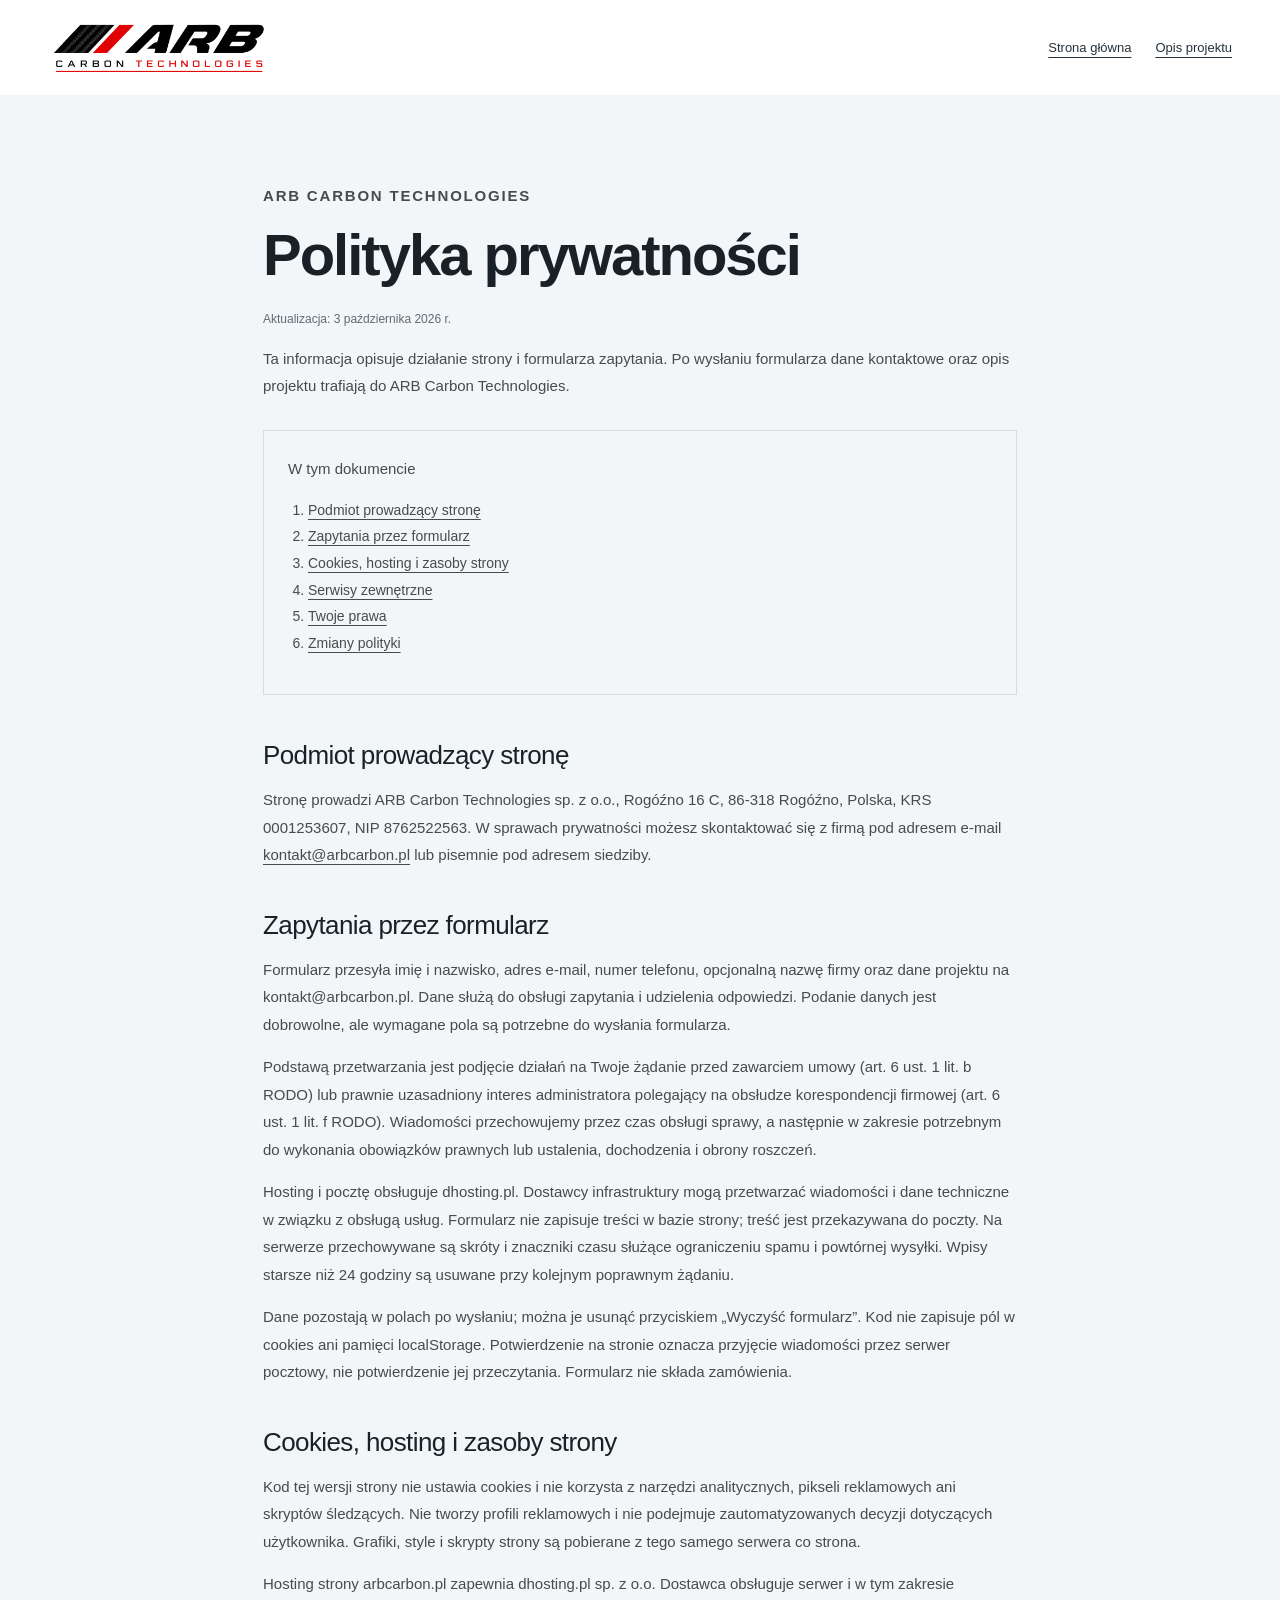
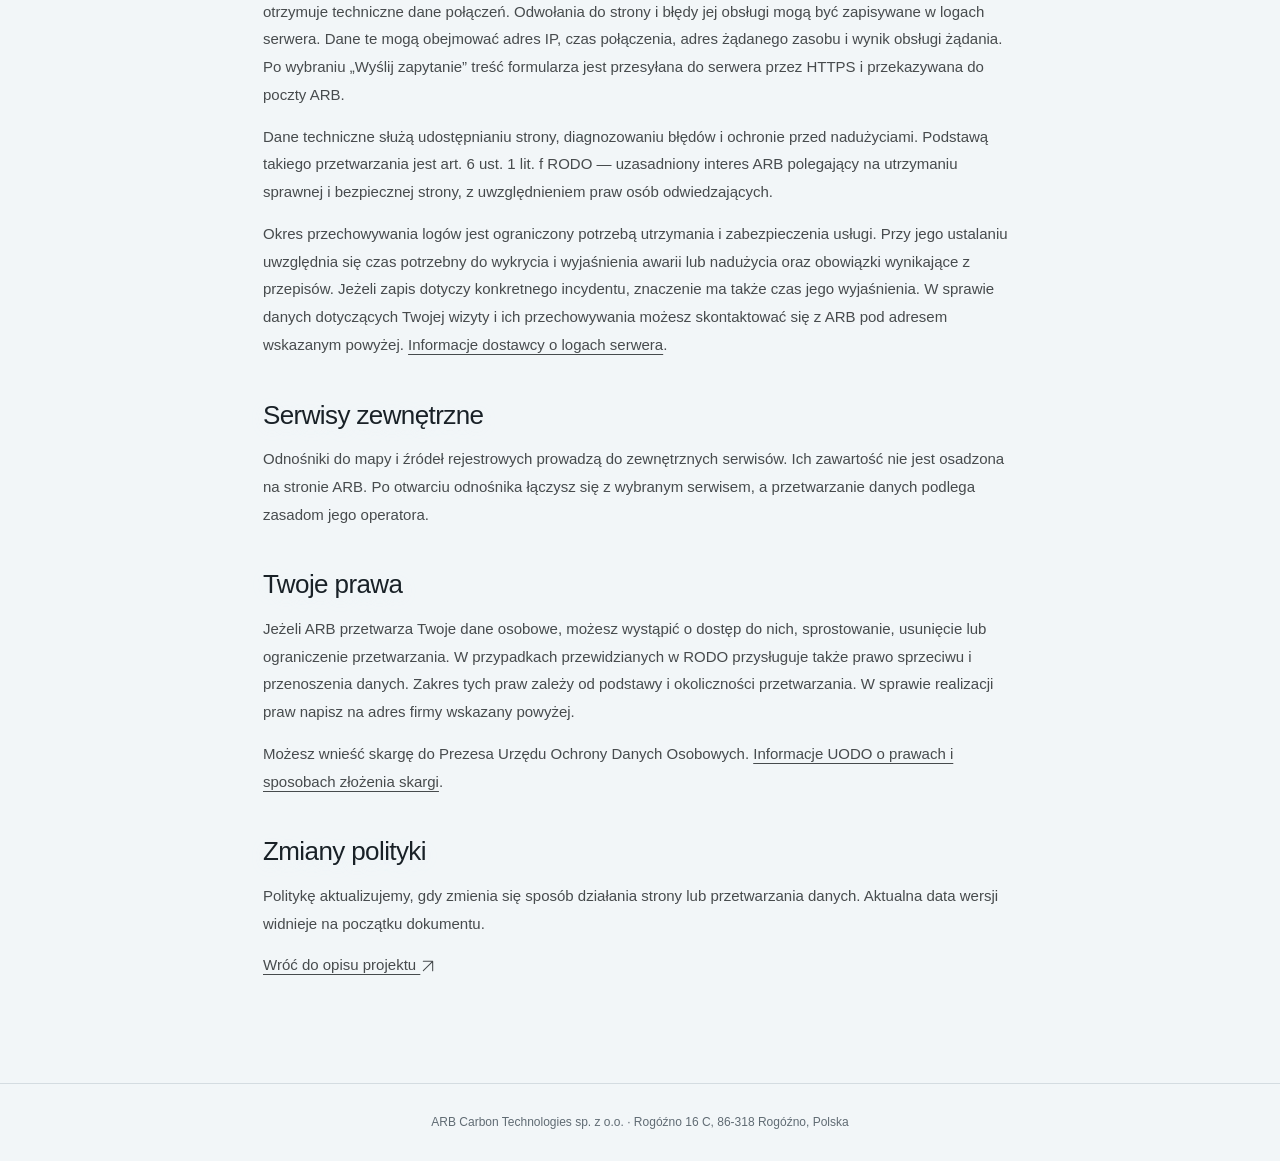
==== commit f10c5ad6: "Preserve production redirects and record verified form deployment" ====
--- a/polityka-prywatnosci.html
+++ b/polityka-prywatnosci.html
@@ -34,10 +34,10 @@
     <h1>Polityka prywatności</h1>
     <p class="legal-date">Aktualizacja: <time datetime="2026-10-03">3 października 2026 r.</time></p>
     <p>Ta informacja opisuje działanie strony i formularza zapytania. Po wysłaniu formularza dane kontaktowe oraz opis projektu trafiają do ARB Carbon Technologies.</p>
-    <nav class="legal-toc" aria-label="Spis treści polityki"><p>W tym dokumencie</p><ol><li><a href="#podmiot">Podmiot prowadzący stronę</a></li><li><a href="#opis">Zapytania przez formularz</a></li><li><a href="#cookies">Cookies i zasoby strony</a></li><li><a href="#linki">Serwisy zewnętrzne</a></li><li><a href="#prawa">Twoje prawa</a></li><li><a href="#zmiany">Zmiany polityki</a></li></ol></nav>
+    <nav class="legal-toc" aria-label="Spis treści polityki"><p>W tym dokumencie</p><ol><li><a href="#podmiot">Podmiot prowadzący stronę</a></li><li><a href="#opis">Zapytania przez formularz</a></li><li><a href="#cookies">Cookies, hosting i zasoby strony</a></li><li><a href="#linki">Serwisy zewnętrzne</a></li><li><a href="#prawa">Twoje prawa</a></li><li><a href="#zmiany">Zmiany polityki</a></li></ol></nav>
     <section id="podmiot"><h2>Podmiot prowadzący stronę</h2><p>Stronę prowadzi ARB Carbon Technologies sp. z o.o., Rogóźno 16 C, 86-318 Rogóźno, Polska, KRS 0001253607, NIP 8762522563. W sprawach prywatności możesz skontaktować się z firmą pod adresem e-mail <a href="mailto:kontakt@arbcarbon.pl">kontakt@arbcarbon.pl</a> lub pisemnie pod adresem siedziby.</p></section>
     <section id="opis"><h2>Zapytania przez formularz</h2><p>Formularz przesyła imię i nazwisko, adres e-mail, numer telefonu, opcjonalną nazwę firmy oraz dane projektu na kontakt@arbcarbon.pl. Dane służą do obsługi zapytania i udzielenia odpowiedzi. Podanie danych jest dobrowolne, ale wymagane pola są potrzebne do wysłania formularza.</p><p>Podstawą przetwarzania jest podjęcie działań na Twoje żądanie przed zawarciem umowy (art. 6 ust. 1 lit. b RODO) lub prawnie uzasadniony interes administratora polegający na obsłudze korespondencji firmowej (art. 6 ust. 1 lit. f RODO). Wiadomości przechowujemy przez czas obsługi sprawy, a następnie w zakresie potrzebnym do wykonania obowiązków prawnych lub ustalenia, dochodzenia i obrony roszczeń.</p><p>Hosting i pocztę obsługuje dhosting.pl. Dostawcy infrastruktury mogą przetwarzać wiadomości i dane techniczne w związku z obsługą usług. Formularz nie zapisuje treści w bazie strony; treść jest przekazywana do poczty. Na serwerze przechowywane są skróty i znaczniki czasu służące ograniczeniu spamu i powtórnej wysyłki. Wpisy starsze niż 24 godziny są usuwane przy kolejnym poprawnym żądaniu.</p><p>Dane pozostają w polach po wysłaniu; można je usunąć przyciskiem „Wyczyść formularz”. Kod nie zapisuje pól w cookies ani pamięci localStorage. Potwierdzenie na stronie oznacza przyjęcie wiadomości przez serwer pocztowy, nie potwierdzenie jej przeczytania. Formularz nie składa zamówienia.</p></section>
-    <section id="cookies"><h2>Cookies i zasoby strony</h2><p>Kod tej wersji strony nie ustawia cookies i nie korzysta z narzędzi analitycznych, pikseli reklamowych ani skryptów śledzących. Nie tworzy profili reklamowych i nie podejmuje zautomatyzowanych decyzji dotyczących użytkownika. Grafiki, style i skrypty strony są pobierane z tego samego serwera co strona.</p><p>Do pobrania strony potrzebne jest połączenie z jej serwerem. Sposób obsługi technicznych danych połączenia zależy także od infrastruktury, na której strona jest udostępniana. Po wybraniu „Wyślij zapytanie” treść formularza jest przekazywana do serwera przez HTTPS.</p></section>
+    <section id="cookies"><h2>Cookies, hosting i zasoby strony</h2><p>Kod tej wersji strony nie ustawia cookies i nie korzysta z narzędzi analitycznych, pikseli reklamowych ani skryptów śledzących. Nie tworzy profili reklamowych i nie podejmuje zautomatyzowanych decyzji dotyczących użytkownika. Grafiki, style i skrypty strony są pobierane z tego samego serwera co strona.</p><p>Hosting strony arbcarbon.pl zapewnia dhosting.pl sp. z o.o. Dostawca obsługuje serwer i w tym zakresie otrzymuje techniczne dane połączeń. Odwołania do strony i błędy jej obsługi mogą być zapisywane w logach serwera. Dane te mogą obejmować adres IP, czas połączenia, adres żądanego zasobu i wynik obsługi żądania. Po wybraniu „Wyślij zapytanie” treść formularza jest przesyłana do serwera przez HTTPS i przekazywana do poczty ARB.</p><p>Dane techniczne służą udostępnianiu strony, diagnozowaniu błędów i ochronie przed nadużyciami. Podstawą takiego przetwarzania jest art. 6 ust. 1 lit. f RODO — uzasadniony interes ARB polegający na utrzymaniu sprawnej i bezpiecznej strony, z uwzględnieniem praw osób odwiedzających.</p><p>Okres przechowywania logów jest ograniczony potrzebą utrzymania i zabezpieczenia usługi. Przy jego ustalaniu uwzględnia się czas potrzebny do wykrycia i wyjaśnienia awarii lub nadużycia oraz obowiązki wynikające z przepisów. Jeżeli zapis dotyczy konkretnego incydentu, znaczenie ma także czas jego wyjaśnienia. W sprawie danych dotyczących Twojej wizyty i ich przechowywania możesz skontaktować się z ARB pod adresem wskazanym powyżej. <a href="https://dhosting.pl/pomoc/baza-wiedzy/logi-serwera-www-oraz-poczty/" rel="noreferrer">Informacje dostawcy o logach serwera</a>.</p></section>
     <section id="linki"><h2>Serwisy zewnętrzne</h2><p>Odnośniki do mapy i źródeł rejestrowych prowadzą do zewnętrznych serwisów. Ich zawartość nie jest osadzona na stronie ARB. Po otwarciu odnośnika łączysz się z wybranym serwisem, a przetwarzanie danych podlega zasadom jego operatora.</p></section>
     <section id="prawa"><h2>Twoje prawa</h2><p>Jeżeli ARB przetwarza Twoje dane osobowe, możesz wystąpić o dostęp do nich, sprostowanie, usunięcie lub ograniczenie przetwarzania. W przypadkach przewidzianych w RODO przysługuje także prawo sprzeciwu i przenoszenia danych. Zakres tych praw zależy od podstawy i okoliczności przetwarzania. W sprawie realizacji praw napisz na adres firmy wskazany powyżej.</p><p>Możesz wnieść skargę do Prezesa Urzędu Ochrony Danych Osobowych. <a href="https://uodo.gov.pl/pl/493/155" rel="noreferrer">Informacje UODO o prawach i sposobach złożenia skargi</a>.</p></section>
     <section id="zmiany"><h2>Zmiany polityki</h2><p>Politykę aktualizujemy, gdy zmienia się sposób działania strony lub przetwarzania danych. Aktualna data wersji widnieje na początku dokumentu.</p></section>
